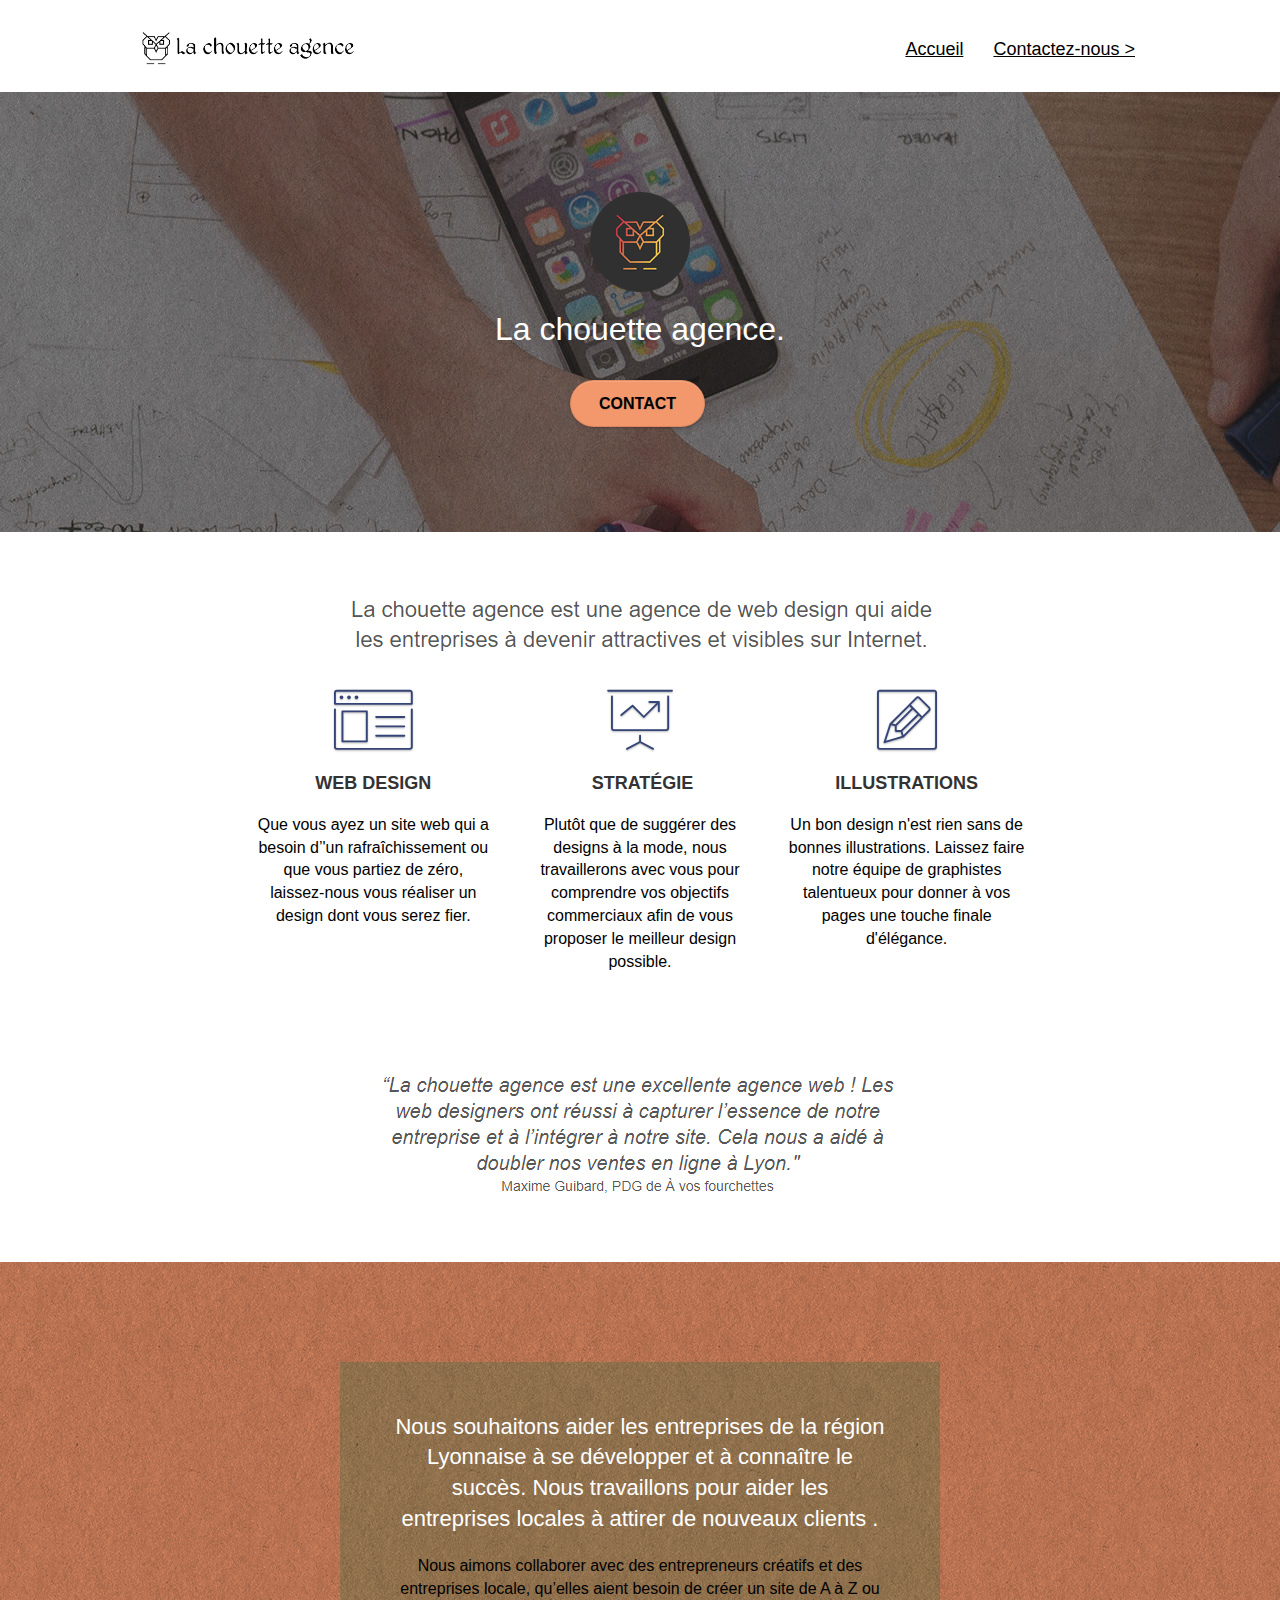
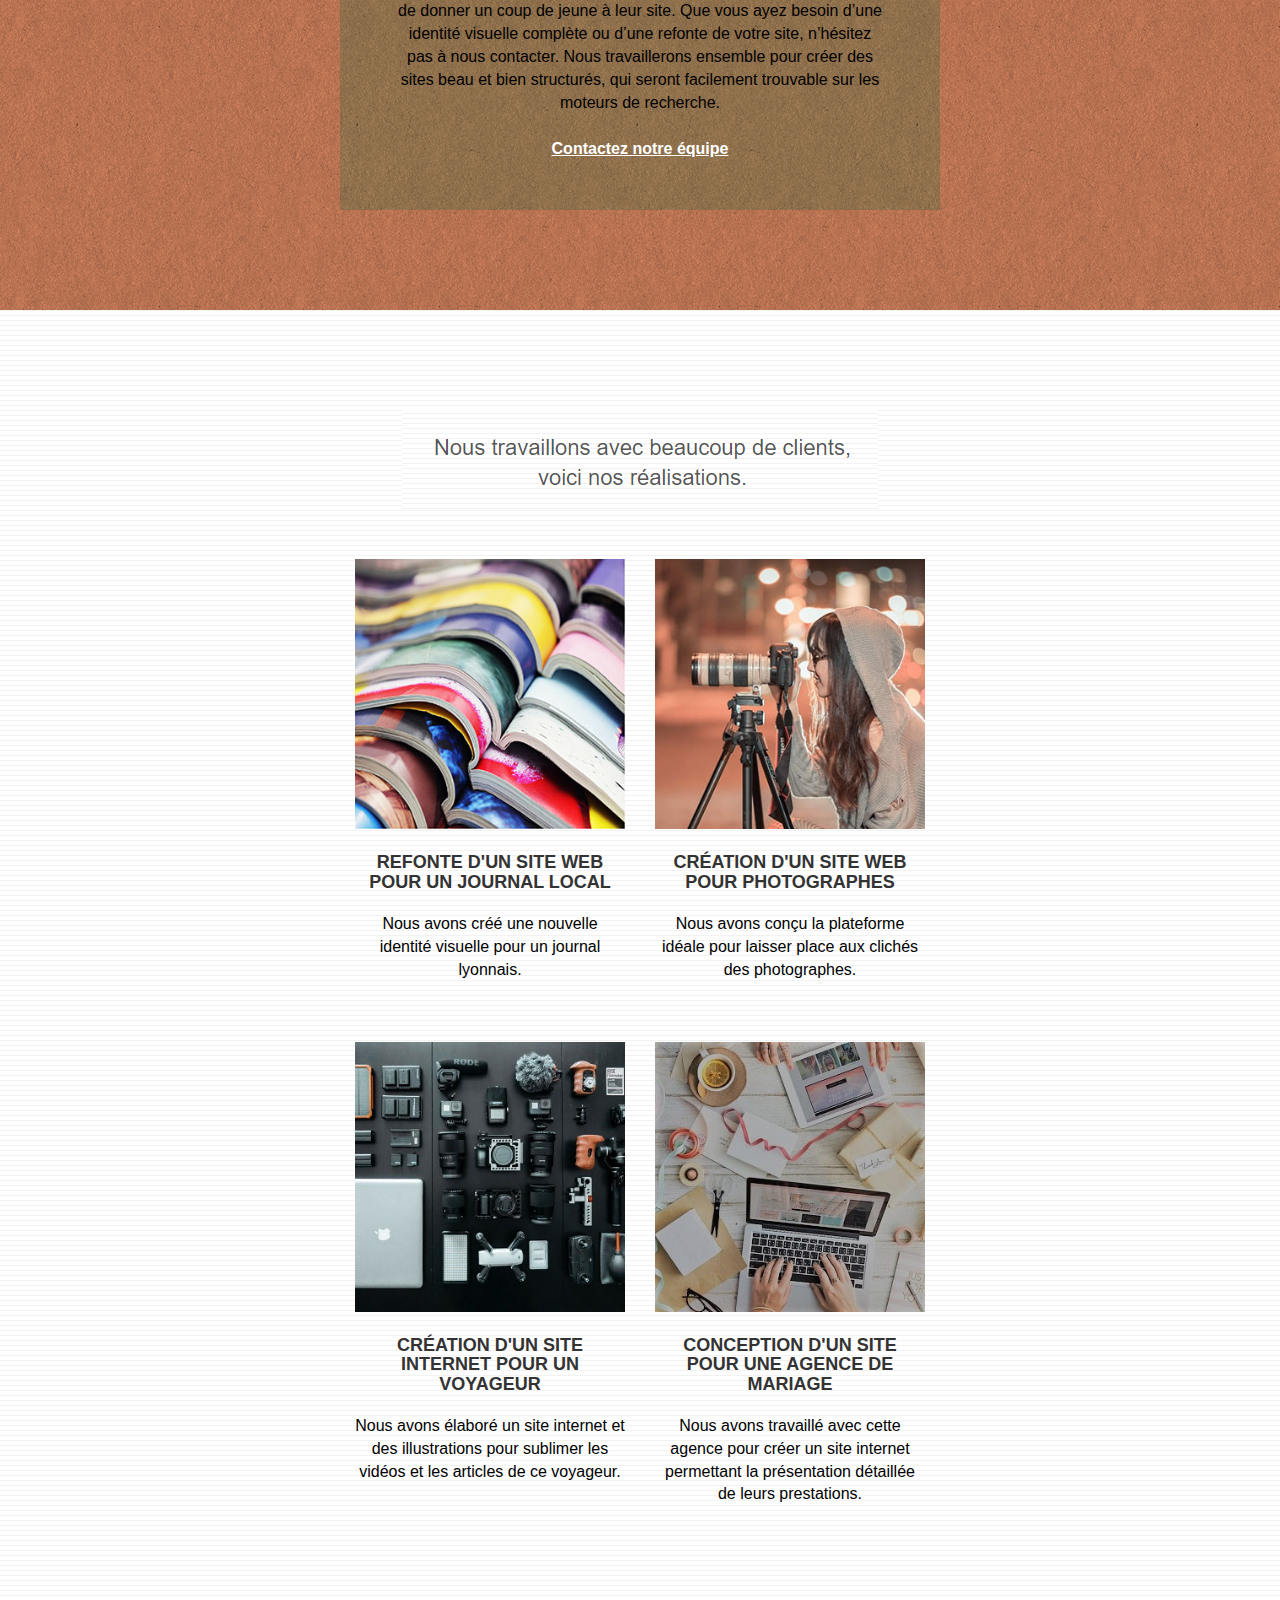
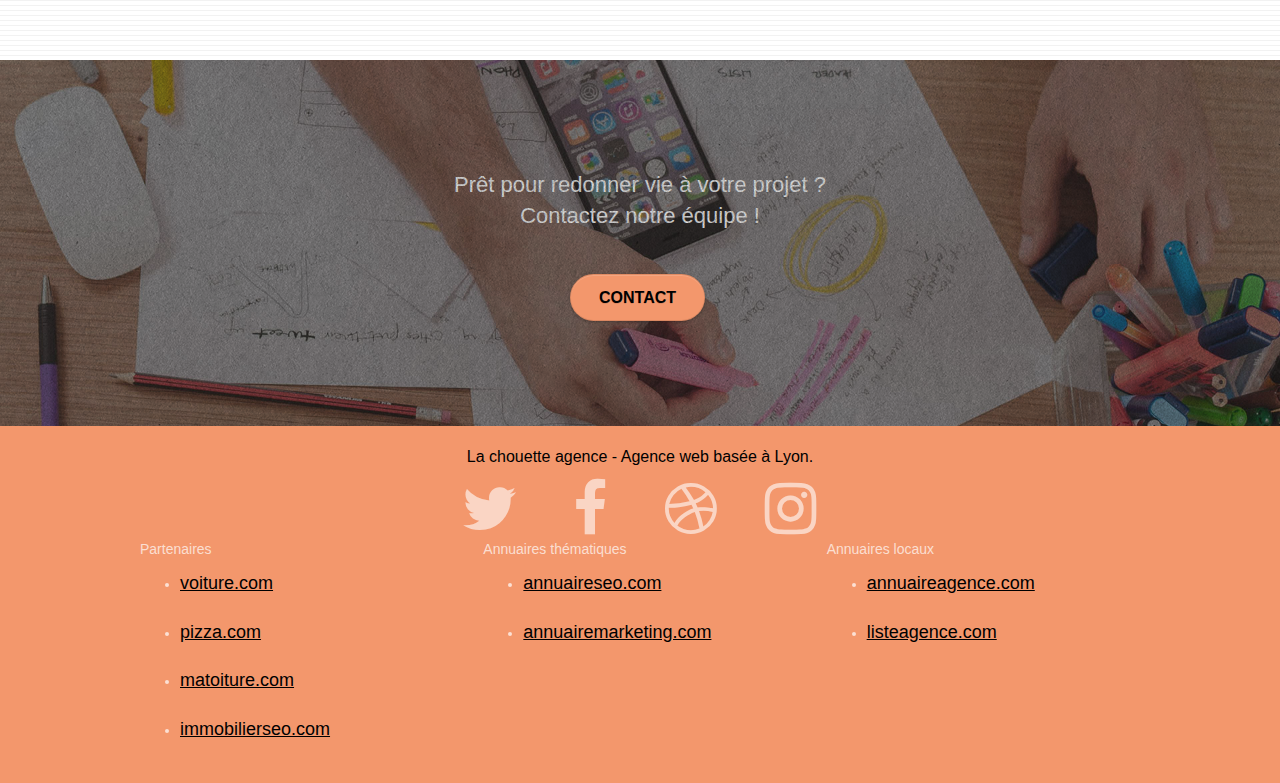
==== index.html @ a1d85a03 "Modifications des liens externes et de la font-size des textes" ====
<!doctype html>
<html lang="fr">
<head>
    <meta charset="utf-8">
    <meta name="description" content="">
    <meta name="viewport" content="width=device-width, initial-scale=1.0, viewport-fit=cover">
	<meta name="google-site-verification" content="IQ5jBBytmNxhaUe94ML6bzmtjhO_-bAJ4_mAoVY5aEY" />

    <link rel="shortcut icon" type="image/png" href="favicon.jpg">
	<link rel="stylesheet" type="text/css" href="./css/bootstrap.min.css">
	<link rel="stylesheet" type="text/css" href="style.css">
	<link rel="stylesheet" type="text/css" href="./css/font-awesome.css">
	<link rel="stylesheet" type="text/css" href="./css/et-line.css">
    
	<script src="./js/jquery-2.1.0.min.js"></script>
	<script src="./js/bootstrap.min.js"></script>
	<script src="./js/blocs.min.js"></script>
	<script src="./js/jquery.touchSwipe.min.js" defer></script>
	<script src="./js/gmaps.min.js"></script>

    <title>La Chouette Agence - Web Design</title>
    
<!-- Analytics -->
 <!-- Global site tag (gtag.js) - Google Analytics -->
<script async src="https://www.googletagmanager.com/gtag/js?id=UA-164543254-1"></script>
<script>
  window.dataLayer = window.dataLayer || [];
  function gtag(){dataLayer.push(arguments);}
  gtag('js', new Date());

  gtag('config', 'UA-164543254-1');
</script>
<!-- Analytics END -->
    
</head>
<body>
<!-- Principal conteneur -->
<div class="page-container">
    
<!-- bloc-0 -->
<div class="bloc bgc-white l-bloc " id="bloc-0">
	<div class="container bloc-sm">
		<nav class="navbar row">
			<div class="navbar-header">
				<a class="navbar-brand" href="index.html"><img src="img/la-chouette-agence.png" alt="paris web design logo agence web meilleure agence" height="40" /></a>
				<button id="nav-toggle" type="button" class="ui-navbar-toggle navbar-toggle" data-toggle="collapse" data-target=".navbar-1">
					<span class="sr-only">Toggle navigation</span><span class="icon-bar"></span><span class="icon-bar"></span><span class="icon-bar"></span>
				</button>
			</div>
			<div class="collapse navbar-collapse navbar-1 special-dropdown-nav">
				<ul class="site-navigation nav navbar-nav">
					<li>
						<a href="index.html">Accueil</a>
					</li>
					<li>
					</li>
					<li>
						<a href="page2.html">Contactez-nous &gt;</a>
					</li>
				</ul>
			</div>
		</nav>
	</div>
</div>
<!-- bloc-0 END -->

<!-- bloc-1-presentation -->
<div class="bloc bgc-dark-slate-blue bg-banniere d-bloc bg-t-edge bloc-bg-texture texture-paper b-parallax" id="bloc-1-hero">
	<div class="container bloc-lg">
		<div class="row tight-width-whitespace">
			<div class="col-sm-12">
				<img src="img/logo.png" class="center-block image-resize-mode" width="100" alt="La chouette agence, agence web paris, création logo paris" />
				<h1 class="text-center hero-bloc-text tc-white ">
					La chouette agence.
				</h1>
				<div class="text-center">
					<a href="page2.html" class="btn btn-lg btn-clean btn-rd cta-hero btn-atomic-tangerine" id="cta-hero">Contact</a>
				</div>
			</div>
		</div>
	</div>
</div>
<!-- bloc-1-presentation END -->

<!-- bloc-2-services -->
<div class="bloc bgc-white l-bloc" id="bloc-2-services">
	<div class="container bloc-md">
		<div class="row">
			<div class="col-sm-12 text-center">
				<img alt="agence web, agence web paris, web design paris, stratégie web" src="img/title.png" />
			</div>
		</div>
		<div class="row voffset-lg med-width-whitespace">
			<div class="col-sm-4">
				<div class="text-center">
					<span class="et-icon-browser sm-shadow icon-dark-slate-blue icons icon-lg"></span>
				</div>
				<h3 class="mg-md text-center">
					Web design
				</h3>
				<p class="text-center ">
					Que vous ayez un site web qui a besoin d&rsquo;'un rafraîchissement ou que vous partiez de zéro, laissez-nous vous réaliser un design dont vous serez fier.
				</p>
			</div>
			<div class="col-sm-4">
				<div class="text-center">
					<span class="et-icon-presentation sm-shadow icon-dark-slate-blue icons icon-lg"></span>
				</div>
				<h3 class="mg-md text-center">
					&nbsp;Stratégie
				</h3>
				<p class="text-center ">
					Plutôt que de suggérer des designs à la mode, nous travaillerons avec vous pour comprendre vos objectifs commerciaux afin de vous proposer le meilleur design possible.<br>
				</p>
			</div>
			<div class="col-sm-4">
				<div class="text-center">
					<span class="et-icon-edit sm-shadow icon-dark-slate-blue icons icon-lg"></span>
				</div>
				<h3 class="mg-md text-center">
					Illustrations
				</h3>
				<p class="text-center ">
					Un bon design n'est rien sans de bonnes illustrations. Laissez faire notre équipe de graphistes talentueux pour donner à vos pages une touche finale d'élégance.
				</p>
			</div>
		</div>
		<div class="row voffset-lg voffset">
			<div class="col-xs-12 col-md-8 col-md-offset-2 text-center">
				<img alt="agence web, agence web paris, web design paris, stratégie web" src="img/citation.png" />

			</div>
		</div>
	</div>
</div>
<!-- bloc-2-services END -->

<!-- bloc-3-what-i-do -->
<div class="bloc tc-white bgc-atomic-tangerine bg-presentation d-bloc bloc-bg-texture texture-paper b-parallax" id="bloc-3-what-i-do">
	<div class="container bloc-lg">
		<div class="row tight-width-whitespace black-background">
			<div class="col-sm-12">
				<h2 class="mg-md text-center tc-white">
					Nous souhaitons aider les entreprises de la région Lyonnaise à se développer et à connaître le succès. Nous travaillons pour aider les entreprises locales à attirer de nouveaux clients .<br>
				</h2>
				<p class="text-center white">
					Nous aimons collaborer avec des entrepreneurs créatifs et des entreprises locale, qu’elles aient besoin de créer un site de A à Z ou de donner un coup de jeune à leur site. Que vous ayez besoin d’une identité visuelle complète ou d’une refonte de votre site, n’hésitez pas à nous contacter. Nous travaillerons ensemble pour créer des sites beau et bien structurés, qui seront facilement trouvable sur les moteurs de recherche. <br><br><a class="ltc-white bold-link" href="page2.html">Contactez notre équipe</a><br>
				</p>
			</div>
		</div>
	</div>
</div>
<!-- bloc-3-what-i-do END -->

<!-- bloc-4-portfolio -->
<div class="bloc bgc-white bg-lines-h2-bg bg-repeat l-bloc" id="bloc-4-portfolio">
	<div class="container bloc-lg">
		<div class="row">
			<div class="col-sm-12 text-center">
				<img alt="agence web, agence web paris, web design paris, stratégie web" src="img/title2.png" />
			</div>
		</div>
		<div class="row tight-width-whitespace portfolio-row">
			<div class="col-sm-6">
				<a href="#" data-lightbox="img/1.jpg" data-gallery-id="gallery-1" data-caption="Refonte d'un site web pour un journal local" data-frame="snapshot-lb"><img src="img/1.jpg" alt="paris web design logo agence web meilleure agence et refonte site web journal" class="img-responsive portfolio-thumb" /></a>
				<h3 class="mg-md text-center">
					Refonte d'un site web pour un journal local
				</h3>
				<p class="text-center">
					Nous avons créé une nouvelle identité visuelle pour un journal lyonnais.
				</p>
			</div>
			<div class="col-sm-6">
				<a href="#" data-lightbox="img/2.jpg" data-gallery-id="gallery-1" data-caption="Création d'un site web pour photographes" data-frame="snapshot-lb"><img src="img/2.jpg" class="img-responsive portfolio-thumb" alt="paris web design logo agence web meilleure agence, Création d'un site web pour photographes" /></a>
				<h3 class="mg-md text-center">
					Création d'un site web pour photographes
				</h3>
				<p class="text-center">
					Nous avons conçu la plateforme idéale pour laisser place aux clichés des photographes.
				</p>
			</div>
		</div>
		<div class="row tight-width-whitespace portfolio-row">
			<div class="col-sm-6">
				<a href="#" data-lightbox="img/3.jpg" data-gallery-id="gallery-1" data-caption="Création d'un site internet pour un voyageur" data-frame="snapshot-lb"><img src="img/3.jpg" class="img-responsive portfolio-thumb" alt="paris web design logo agence web meilleure agence, Création d'un site web pour voyageur"/></a>
				<h3 class="mg-md text-center">
					Création d'un site internet pour un voyageur
				</h3>
				<p class="text-center">
					Nous avons élaboré un site internet et des illustrations pour sublimer les vidéos et les articles de ce voyageur.
				</p>
			</div>
			<div class="col-sm-6">
				<a href="#" data-lightbox="img/4.jpg" data-gallery-id="gallery-1" data-caption="Conception d'un site pour une agence de mariage" data-frame="snapshot-lb"><img src="img/4.jpg" class="img-responsive portfolio-thumb" alt="paris web design logo agence web meilleure agence, Création d'un site web pour agence de mariage" /></a>
				<h3 class="mg-md text-center">
					Conception d'un site pour une agence de mariage
				</h3>
				<p class="text-center">
					Nous avons travaillé avec cette agence pour créer un site internet permettant la présentation détaillée de leurs prestations.
				</p>
			</div>
		</div>
	</div>
</div>
<!-- bloc-4-portfolio END -->

<!-- bloc-5-cta -->
<div class="bloc bgc-dark-slate-blue bg-banniere d-bloc bloc-bg-texture texture-paper" id="bloc-5-cta">
	<div class="container bloc-lg">
		<div class="row">
			<h2 class="mg-md text-center tc-white">
				Prêt pour redonner vie à votre projet ?<br>Contactez notre équipe !
			</h2>
			<div class="col-sm-12 text-center">
				<a href="page2.html" class="btn btn-atomic-tangerine btn-clean btn-rd btn-lg cta-hero">Contact</a>
			</div>
		</div>
	</div>
</div>
<!-- bloc-5-cta END -->

<!-- Footer - bloc-8 -->
<div class="bloc bgc-atomic-tangerine d-bloc" id="bloc-8">
	<div class="container bloc-sm">
		<div class="row">
			<div class="col-sm-12">
				<p class="text-center white">
					La chouette agence - Agence web basée à Lyon.<br>
				</p>
				<div class="row row-no-gutters social">
					<div class="col-sm-3">
						<div class="text-center">
							<a class="twitter-button" href="https://twitter.com"><span class="fa fa-twitter icon-lg"></span></a>
						</div>
					</div>
					<div class="col-sm-3">
						<div class="text-center">
							<a class="facebook-button" href="https://facebook.com"><span class="fa fa-facebook icon-lg"></span></a>
						</div>
					</div>
					<div class="col-sm-3">
						<div class="text-center">
							<a class="dribbble-button" href="https://dribbble.com"><span class="fa fa-dribbble icon-lg"></span></a>
						</div>
					</div>
					<div class="col-sm-3">
						<div class="text-center">
							<a class="instagram-button" href="https://www.instagram.com"><span class="fa fa-instagram icon-lg"></span></a>
						</div>
					</div>
				</div>
				<div class="row">
					<div class="col-sm-4">
						Partenaires
							<ul>
								<li><a href="voiture.com">voiture.com</a></li>
								<li><a href="pizza.com">pizza.com</a></li>
								<li><a href="matoiture.com">matoiture.com</a></li>
								<li><a href="immobilierseo.com">immobilierseo.com</a></li>
							</ul>		
					</div>
					<div class="col-sm-4">
						Annuaires thématiques
						<ul>
							<li><a href="annuaireseo.com">annuaireseo.com</a></li>
							<li><a href="annuairemarketing.com">annuairemarketing.com</a></li>
						</ul>
					</div>
					<div class="col-sm-4">
						Annuaires locaux
						<ul>
							<li><a href="annuaireagence.com">annuaireagence.com</a></li>
							<li><a href="listeagence.com">listeagence.com</a></li>
						</ul>
					</div>
				</div>
			</div>
		</div>
	</div>
</div>
<!-- Footer - bloc-8 END -->

</div>
<!-- Principal conteneur END -->
    
</body>
</html>
---- style.css ----
body {
    margin: 0;
    padding: 0;
    background: #FFF;
    overflow-x: hidden;
    -webkit-font-smoothing: antialiased;
    -moz-osx-font-smoothing: grayscale;
}

a,
button {
    transition: all .3s ease-in-out;
    outline: none!important;
}

li a {
    font-size: 18px;
    text-decoration-line: underline;
    line-height: 2.7;
}

a:hover {
    text-decoration: none;
    cursor: pointer;
}

#page-loading-blocs-notifaction {
    position: fixed;
    top: 0;
    bottom: 0;
    width: 100%;
    z-index: 100000;
    background: #FFFFFF url("img/pageload-spinner.gif") no-repeat center center;
}

.bloc {
    width: 100%;
    clear: both;
    background: 50% 50% no-repeat;
    padding: 0 50px;
    -webkit-background-size: cover;
    -moz-background-size: cover;
    -o-background-size: cover;
    background-size: cover;
    position: relative;
}

.bloc .container {
    padding-left: 0;
    padding-right: 0;
}

.bloc-lg {
    padding: 100px 50px;
}

.bloc-md {
    padding: 50px;
}

.bloc-sm {
    padding: 20px 50px;
}

.bg-center,
.bg-l-edge,
.bg-r-edge,
.bg-t-edge,
.bg-b-edge,
.bg-tl-edge,
.bg-bl-edge,
.bg-tr-edge,
.bg-br-edge,
.bg-repeat {
    -webkit-background-size: auto!important;
    -moz-background-size: auto!important;
    -o-background-size: auto!important;
    background-size: auto!important;
}

.bg-repeat {
    background: repeat;
}

.bg-t-edge {
    background: top no-repeat;
}

.bloc-bg-texture::before {
    content: "";
    background-size: 2px 2px;
    position: absolute;
    top: 0;
    bottom: 0;
    left: 0;
    right: 0;
}

.texture-paper::before {
    background: url("img/texture-paper.png");
    background-size: 280px 280px;
}

.b-parallax {
    background-attachment: fixed;
}

.d-bloc {
    color: rgba(255, 255, 255, .7);
}

.d-bloc button:hover {
    color: rgba(255, 255, 255, .9);
}

.d-bloc .icon-round,
.d-bloc .icon-square,
.d-bloc .icon-rounded,
.d-bloc .icon-semi-rounded-a,
.d-bloc .icon-semi-rounded-b {
    border-color: rgba(255, 255, 255, .9);
}

.d-bloc .divider-h span {
    border-color: rgba(255, 255, 255, .2);
}

.d-bloc .a-btn,
.d-bloc .navbar a,
.d-bloc .navbar-brand,
.d-bloc a .icon-sm,
.d-bloc a .icon-md,
.d-bloc a .icon-lg,
.d-bloc a .icon-xl,
.d-bloc h1 a,
.d-bloc h2 a,
.d-bloc h3 a,
.d-bloc h4 a,
.d-bloc h5 a,
.d-bloc h6 a,
.d-bloc p a {
    color: rgba(255, 255, 255, .6);
}

.d-bloc .a-btn:hover,
.d-bloc .navbar a:hover,
.d-bloc .navbar-brand:hover,
.d-bloc a:hover .icon-sm,
.d-bloc a:hover .icon-md,
.d-bloc a:hover .icon-lg,
.d-bloc a:hover .icon-xl,
.d-bloc h1 a:hover,
.d-bloc h2 a:hover,
.d-bloc h3 a:hover,
.d-bloc h4 a:hover,
.d-bloc h5 a:hover,
.d-bloc h6 a:hover,
.d-bloc p a:hover {
    color: rgba(255, 255, 255, 1);
}

.d-bloc .navbar-toggle .icon-bar {
    background: rgba(255, 255, 255, 1);
}

.d-bloc .btn-wire,
.d-bloc .btn-wire:hover {
    color: rgba(255, 255, 255, 1);
    border-color: rgba(255, 255, 255, 1);
}

.d-bloc .panel {
    color: rgba(0, 0, 0, .5);
}

.d-bloc .panel button:hover {
    color: rgba(0, 0, 0, .7);
}

.d-bloc .panel icon {
    border-color: rgba(0, 0, 0, .7);
}

.d-bloc .panel .divider-h span {
    border-color: rgba(0, 0, 0, .1);
}

.d-bloc .panel .a-btn {
    color: rgba(0, 0, 0, .6);
}

.d-bloc .panel .a-btn:hover {
    color: rgba(0, 0, 0, 1);
}

.d-bloc .panel .btn-wire,
.d-bloc .panel .btn-wire:hover {
    color: rgba(0, 0, 0, .7);
    border-color: rgba(0, 0, 0, .3);
}

.d-bloc .panel,
.l-bloc {
    color: rgba(0, 0, 0, .5);
}

.d-bloc .panel button:hover,
.l-bloc button:hover {
    color: rgba(0, 0, 0, .7);
}

.l-bloc .icon-round,
.l-bloc .icon-square,
.l-bloc .icon-rounded,
.l-bloc .icon-semi-rounded-a,
.l-bloc .icon-semi-rounded-b {
    border-color: rgba(0, 0, 0, .7);
}

.d-bloc .panel .divider-h span,
.l-bloc .divider-h span {
    border-color: rgba(0, 0, 0, .1);
}

.d-bloc .panel .a-btn,
.l-bloc .a-btn,
.l-bloc .navbar a,
.l-bloc .navbar-brand,
.l-bloc a .icon-sm,
.l-bloc a .icon-md,
.l-bloc a .icon-lg,
.l-bloc a .icon-xl,
.l-bloc h1 a,
.l-bloc h2 a,
.l-bloc h3 a,
.l-bloc h4 a,
.l-bloc h5 a,
.l-bloc h6 a,
.l-bloc p a {
    color: rgba(0, 0, 0, .6);
}

.d-bloc .panel .a-btn:hover,
.l-bloc .a-btn:hover,
.l-bloc .navbar a:hover,
.l-bloc .navbar-brand:hover,
.l-bloc a:hover .icon-sm,
.l-bloc a:hover .icon-md,
.l-bloc a:hover .icon-lg,
.l-bloc a:hover .icon-xl,
.l-bloc h1 a:hover,
.l-bloc h2 a:hover,
.l-bloc h3 a:hover,
.l-bloc h4 a:hover,
.l-bloc h5 a:hover,
.l-bloc h6 a:hover,
.l-bloc p a:hover {
    color: rgba(0, 0, 0, 1);
}

.l-bloc .navbar-toggle .icon-bar {
    color: rgba(0, 0, 0, .6);
}

.d-bloc .panel .btn-wire,
.d-bloc .panel .btn-wire:hover,
.l-bloc .btn-wire,
.l-bloc .btn-wire:hover {
    color: rgba(0, 0, 0, .7);
    border-color: rgba(0, 0, 0, .3);
}

.voffset {
    margin-top: 30px;
}

.voffset-lg {
    margin-top: 80px;
}

.row-no-gutters {
    margin-right: 0;
    margin-left: 0;
}

.row.row-no-gutters > [class^="col-"],
.row.row-no-gutters > [class*=" col-"] {
    padding-right: 0;
    padding-left: 0;
}

#bloc-1-hero h1 {
    font-size: 32px;
}

.navbar {
    margin-bottom: 0;
    z-index: 1;
}

.navbar-brand {
    height: auto;
    padding: 3px 15px;
    font-size: 25px;
    font-weight: normal;
    font-weight: 600;
    line-height: 44px;
}

.navbar-brand img {
    max-height: 200px;
    margin: 0 5px 0 0;
    display: inline;
}

.navbar-brand img[src$=svg] {
    min-width: 100px;
}

.nav-center .navbar-brand img {
    margin: 0;
}

.navbar .nav {
    padding-top: 2px;
    margin-right: -16px;
    float: right;
    z-index: 1;
}

.nav > li {
    float: left;
    margin-top: 4px;
    font-size: 16px;
}

.navbar-nav .open .dropdown-menu > li > a {
    text-align: inherit;
}

.nav > li a:hover,
.nav > li a:focus {
    background: transparent;
}

.navbar-toggle {
    margin: 10px 10px 0 0;
    border: 0px;
}

.navbar-toggle:hover {
    background: transparent!important;
}

.navbar-toggle .icon-bar {
    background-color: rgba(0, 0, 0, .5);
    width: 26px;
}

.nav-invert .navbar .nav {
    float: left;
}

.nav-invert .navbar-header,
.nav-invert .navbar-brand {
    float: right;
    position: relative;
    z-index: 2;
}

@media (min-width: 768px) {
    .site-navigation {
        position: absolute;
        top: 50%;
        right: 20px;
        transform: translate(0, -50%);
        -webkit-transform: translateY(-50%);
    }
    .nav > li .dropdown-menu a,
    .nav > li .dropdown-menu a:hover {
        color: #484848;
    }
    .nav-invert .site-navigation {
        left: 0;
        right: 0;
    }
    .nav-center {
        text-align: center;
    }
    .nav-center .navbar-header {
        width: 100%;
    }
    .nav-center .navbar-header,
    .nav-center .navbar-brand,
    .nav-center .nav > li {
        float: none;
        display: inline-block;
    }
    .nav-center .site-navigation {
        position: relative;
        width: 100%;
        right: 0;
        margin-right: 0px;
        margin-top: 20px;
    }
    .nav-center.mini-nav .navbar-toggle {
        float: none;
        margin: 10px auto 0;
    }
}

.nav > li > .dropdown a {
    background: none!important;
    display: block;
    padding: 14px 15px;
}

nav .caret {
    margin: 0 5px;
}

.dropdown-menu .dropdown-menu {
    top: -8px;
    left: 100%;
}

.dropdown-menu .dropmenu-flow-right {
    top: 100%;
    left: 0;
    margin-left: -1px;
    border-top-left-radius: 0;
    border-top-right-radius: 0;
}

.dropdown-menu .dropdown span {
    border: 4px solid black;
    border-top-color: transparent;
    border-right-color: transparent;
    border-bottom-color: transparent;
    margin: 6px -5px 0 0!important;
    float: right;
}

.mg-md {
    margin-top: 10px;
    margin-bottom: 20px;
}

.mg-lg {
    margin-top: 10px;
    margin-bottom: 40px;
}

.btn {
    margin: 0 5px 5px 0;
}

.btn.pull-right {
    margin: 0 0 5px 5px;
}

.btn-d,
.btn-d:hover,
.btn-d:focus {
    color: #FFF;
    background: rgba(0, 0, 0, .3);
}

button {
    outline: none!important;
}

.btn-rd {
    border-radius: 40px;
}

.btn-clean {
    border: 1px solid rgba(0, 0, 0, .08);
    border-bottom-color: rgba(0, 0, 0, .1);
    text-shadow: 0 1px 0 rgba(0, 0, 1, .1);
    box-shadow: 0 1px 3px rgba(0, 0, 1, .25), inset 0 1px 0 0 rgba(255, 255, 255, .15);
}

.icon-md {
    font-size: 30px!important;
}

.icon-lg {
    font-size: 60px!important;
}

.sm-shadow {
    text-shadow: 0 1px 2px rgba(0, 0, 0, .3);
}

.panel-sq,
.panel-sq .panel-heading,
.panel-sq .panel-footer {
    border-radius: 0;
}

.panel-rd {
    border-radius: 30px;
}

.panel-rd .panel-heading {
    border-radius: 29px 29px 0 0;
}

.panel-rd .panel-footer {
    border-radius: 0 0 29px 29px;
}

.form-control {
    border-color: rgba(0, 0, 0, .1);
    box-shadow: none;
}

.scrollToTop {
    width: 40px;
    height: 40px;
    position: fixed;
    bottom: 20px;
    right: 20px;
    opacity: 0;
    z-index: 500;
    transition: all .3s ease-in-out;
}

.scrollToTop span {
    margin-top: 6px;
}

.showScrollTop {
    font-size: 14px;
    opacity: 1;
}

a[data-lightbox] {
    position: relative;
    display: block;
    text-align: center;
}

a[data-lightbox]:hover::before {
    content: "+";
    font-family: "HelveticaNeue-Light", "Helvetica Neue Light", "Helvetica Neue", Helvetica, Arial;
    font-size: 32px;
    width: 50px;
    height: 50px;
    margin-left: -25px;
    border-radius: 50%;
    background: rgba(0, 0, 0, .6);
    color: #FFF;
    font-weight: 100;
    z-index: 1;
    position: absolute;
    top: 50%;
    transform: translateY(-50%);
    -webkit-transform: translateY(-50%);
}

a[data-lightbox]:hover img {
    opacity: 0.6;
    -webkit-animation-fill-mode: none;
    animation-fill-mode: none;
}

#lightbox-modal {
    display: flex;
    align-items: center;
}

#lightbox-modal .modal-dialog {
    width: 90%;
    max-width: 900px;
    margin: 0 auto 0;
}

#lightbox-modal .modal-dialog img {
    max-height: 90vh;
    margin: 0 auto;
}

.lightbox-caption {
    padding: 20px;
    color: #FFF;
    background: rgba(0, 0, 0, .5);
    position: absolute;
    left: 15px;
    right: 15px;
    bottom: 5px;
}

.close-lightbox {
    color: #FFF;
    font-size: 30px;
    position: absolute;
    top: 20px;
    right: 20px;
    z-index: 20;
    background: rgba(0, 0, 0, .5);
    border: none;
    line-height: 30px;
    padding: 0 9px 5px;
    opacity: 0.3;
}

.close-lightbox:hover,
.next-lightbox:hover,
.prev-lightbox:hover {
    opacity: 1.0;
    color: #FFF;
}

.next-lightbox,
.prev-lightbox {
    font-size: 20px;
    color: rgba(255, 255, 255, .9);
    background: rgba(0, 0, 0, .5);
    transition: all .2s ease-in-out;
    position: absolute;
    top: 45%;
    z-index: 1;
    opacity: 0.4;
}

.next-lightbox {
    padding: 6px 8px 1px 13px;
    right: 25px;
}

.prev-lightbox {
    padding: 6px 13px 1px 10px;
    left: 25px;
}

.snapshot-lb .modal-body {
    padding-bottom: 45px;
}

.snapshot-lb .lightbox-caption {
    padding: 0;
    color: rgba(0, 0, 0, .5);
    background: none;
}

h1,
h2,
h3,
h4,
h5,
h6,
p,
label,
.btn,
a {
    font-family: "helvetica";
    font-weight: 400;
    color: black!important;
}

.container {
    max-width: 1000px;
}

.hero-bloc-text {
    font-size: 38px;
}

.hero-bloc-text-sub {
    font-size: 36px;
}

.statement-bloc-text {
    line-height: 26px;
    font-style: italic;
    font-size: 20px;
    text-align: center;
    font-weight: lighter;
    max-width: 520px;
    margin: auto auto auto auto;
}

p {
    font-size: 16px;
}

.tight-width-whitespace {
    max-width: 600px;
    margin: auto auto auto auto;
}

.h1 {
    font-size: 20px;
    font-family: "Open Sans";
}

.cta-hero {
    margin-top: 22px;
    color: #FFFFFF!important;
    text-transform: uppercase;
    padding: 12px 28px 12px 28px;
    font-size: 16px;
    font-weight: 700;
}

.social {
    max-width: 400px;
    margin: auto auto auto auto;
}

h2 {
    font-size: 22px;
    line-height: 1.4em;
}

h3 {
    font-size: 18px;
    text-transform: uppercase;
    font-weight: 700;
    color: #333333!important;
}

.med-width-whitespace {
    max-width: 800px;
    margin: auto auto auto auto;
    box-shadow: 0px 0px 0px #000000;
}

h1 {
    color: #333333!important;
}

h4 {
    color: #333333!important;
}

.icons {
    margin-bottom: 14px;
    margin-top: 24px;
}

.white {
    color: black!important;
}

.portfolio-thumb {
    margin-bottom: 24px;
}

.portfolio-row {
    margin-bottom: 44px;
    margin-top: 50px;
}

.avatar {
    box-shadow: 0px 4px 9px rgba(0, 0, 0, 0.3);
}

.black-background {
    background-color: rgba(165, 147, 99, 0.7);
    padding: 40px 40px 40px 40px;
}

.bold-link {
    font-weight: 900;
    text-decoration: underline!important;
}

.bgc-white {
    background-color: #FFFFFF;
}

.bgc-dark-slate-blue {
    background-color: #364577;
}

.bgc-atomic-tangerine {
    background-color: #F3976C;
}

.tc-white {
    color: #FFFFFF!important;
}

.btn-atomic-tangerine {
    background: #F3976C;
    color: black!important;
}

.btn-atomic-tangerine:hover {
    background: #c27956!important;
    color: black!important;
}

.ltc-white {
    color: #FFFFFF!important;
}

.ltc-white:hover {
    color: #cccccc!important;
}

.ltc-atomic-tangerine {
    color: #F3976C!important;
}

.ltc-atomic-tangerine:hover {
    color: #c27956!important;
}

.icon-dark-slate-blue {
    color: #364577!important;
    border-color: #364577!important;
}

.bg-dots-bg {
    background-image: url("img/dots-bg.png");
}

.bg-lines-h2-bg {
    background-image: url("img/lines-h2-bg.png");
}

.bg-banniere {
    background-image: url("img/la-chouette-agence-banniere.jpg");
}

.bg-presentation {
    background-image: url("img/image-de-presentation.jpg");
}

@media (max-width: 1024px) {
    .bloc {
        padding-left: 20px;
        padding-right: 20px;
    }
    .bloc.full-width-bloc,
    .bloc-tile-2.full-width-bloc .container,
    .bloc-tile-3.full-width-bloc .container,
    .bloc-tile-4.full-width-bloc .container {
        padding-left: 0;
        padding-right: 0;
    }

    img {
        max-width: 100%;
    }

    .portfolio-thumb {
        display: inline;
    }
}

@media (max-width: 992px) and (min-width: 768px) {
    .navbar .nav {
        max-width: 80%
    }
    .nav-center.navbar .nav {
        max-width: 100%
    }
}

@media only screen and (min-device-width: 768px) and (max-device-width: 1024px) and (orientation: landscape) {
    .b-parallax {
        background-attachment: scroll;
    }
}

@media only screen and (min-device-width: 1024px) and (max-device-width: 1366px) and (-webkit-min-device-pixel-ratio: 1.5) {
    .b-parallax {
        background-attachment: scroll;
    }
}

@media (max-width: 991px) {
    .container {
        width: 100%;
    }
    .b-parallax {
        background-attachment: scroll;
    }
    .page-container,
    #hero-bloc {
        overflow-x: hidden;
        position: relative;
    }
    .bloc {
        padding-left: constant(safe-area-inset-left);
        padding-right: constant(safe-area-inset-right);
    }
    .bloc-group,
    .bloc-group .bloc {
        display: block;
        width: 100%;
    }
    .bloc-fill-screen .fill-bloc-top-edge,
    .bloc-fill-screen .fill-bloc-bottom-edge {
        padding: 0 20px;
        padding-left: constant(safe-area-inset-left);
        padding-right: constant(safe-area-inset-right);
    }
}

@media (max-width: 767px) {
    .page-container {
        overflow-x: hidden;
        position: relative;
    }
    h1,
    h2,
    h3,
    h4,
    h5,
    h6,
    p,
    #disqus_thread {
        padding-left: 10px!important;
        padding-right: 10px!important;
    }
    .b-parallax {
        background-attachment: scroll;
    }
    .navbar .nav {
        padding-top: 0;
        border-top: 1px solid rgba(0, 0, 0, .2);
        float: none!important;
    }
    .navbar.row {
        margin-left: 0;
        margin-right: 0;
    }
    .site-navigation {
        position: inherit;
        transform: none;
        -webkit-transform: none;
        -ms-transform: none;
    }
    .nav > li {
        margin-top: 0;
        border-bottom: 1px solid rgba(0, 0, 0, .1);
        background: rgba(0, 0, 0, .05);
        text-align: left;
        padding-left: 15px;
        width: 100%;
    }
    .nav > li:hover {
        background: rgba(0, 0, 0, .08);
    }
    .dropdown .dropdown a .caret {
        float: none;
        margin: 5px 0 0 10px!important;
        border: 4px solid black;
        border-bottom-color: transparent;
        border-right-color: transparent;
        border-left-color: transparent;
    }
    #hero-bloc .navbar .nav {
        background: rgba(0, 0, 0, .8);
    }
    #hero-bloc .navbar .nav a {
        color: rgba(255, 255, 255, .6);
    }
    .hero {
        padding: 50px 0;
    }
    .hero-nav {
        left: -1px;
        right: -1px;
    }
    .navbar-collapse {
        padding: 0;
        overflow-x: hidden;
        -webkit-box-shadow: none;
        box-shadow: none;
    }
    .navbar-brand img {
        max-height: 40px;
        width: auto;
    }
    .nav-invert .navbar-header {
        float: none;
        width: 100%;
    }
    .nav-invert .navbar-toggle {
        float: left;
        margin-left: 10px;
    }
    .bloc {
        padding-left: 0;
        padding-right: 0;
    }
    .bloc-xxl,
    .bloc-xl,
    .bloc-lg {
        padding: 40px 0;
    }
    .bloc-sm,
    .bloc-md {
        padding-left: 0;
        padding-right: 0;
    }
    .bloc-tile-2 .container,
    .bloc-tile-3 .container,
    .bloc-tile-4 .container,
    .bloc-fill-screen .fill-bloc-top-edge,
    .bloc-fill-screen .fill-bloc-bottom-edge {
        padding-left: 0;
        padding-right: 0;
    }
    .a-block {
        padding: 0 10px;
    }
    .btn-dwn {
        display: none;
    }
    .voffset {
        margin-top: 5px;
    }
    .voffset-md {
        margin-top: 20px;
    }
    .voffset-lg {
        margin-top: 30px;
    }
    form {
        padding: 5px;
    }
    .close-lightbox {
        display: inline-block;
    }
    .blocsapp-device-iphone5 {
        background-size: 216px 425px;
        padding-top: 60px;
        width: 216px;
        height: 425px;
    }
    .blocsapp-device-iphone5 img {
        width: 180px;
        height: 320px;
    }
}

@media (max-width: 400px) {
    .bloc {
        padding-left: 0;
        padding-right: 0;
    }
}

@media (max-width: 767px) {
    .bloc-mob-center-text {
        text-align: center;
    }
}
---- css/et-line.css ----
@font-face {
    font-family: et-line;
    src: url(../fonts/et-line.eot);
    src: url(../fonts/et-line.eot?#iefix) format('embedded-opentype'), url(../fonts/et-line.woff) format('woff'), url(../fonts/et-line.ttf) format('truetype'), url(../fonts/et-line.svg#et-line) format('svg');
    font-weight: 400;
    font-style: normal
}

.et-icon-adjustments,
.et-icon-alarmclock,
.et-icon-anchor,
.et-icon-aperture,
.et-icon-attachment,
.et-icon-bargraph,
.et-icon-basket,
.et-icon-beaker,
.et-icon-bike,
.et-icon-book-open,
.et-icon-briefcase,
.et-icon-browser,
.et-icon-calendar,
.et-icon-camera,
.et-icon-caution,
.et-icon-chat,
.et-icon-circle-compass,
.et-icon-clipboard,
.et-icon-clock,
.et-icon-cloud,
.et-icon-compass,
.et-icon-desktop,
.et-icon-dial,
.et-icon-document,
.et-icon-documents,
.et-icon-download,
.et-icon-dribbble,
.et-icon-edit,
.et-icon-envelope,
.et-icon-expand,
.et-icon-facebook,
.et-icon-flag,
.et-icon-focus,
.et-icon-gears,
.et-icon-genius,
.et-icon-gift,
.et-icon-global,
.et-icon-globe,
.et-icon-googleplus,
.et-icon-grid,
.et-icon-happy,
.et-icon-hazardous,
.et-icon-heart,
.et-icon-hotairballoon,
.et-icon-hourglass,
.et-icon-key,
.et-icon-laptop,
.et-icon-layers,
.et-icon-lifesaver,
.et-icon-lightbulb,
.et-icon-linegraph,
.et-icon-linkedin,
.et-icon-lock,
.et-icon-magnifying-glass,
.et-icon-map,
.et-icon-map-pin,
.et-icon-megaphone,
.et-icon-mic,
.et-icon-mobile,
.et-icon-newspaper,
.et-icon-notebook,
.et-icon-paintbrush,
.et-icon-paperclip,
.et-icon-pencil,
.et-icon-phone,
.et-icon-picture,
.et-icon-pictures,
.et-icon-piechart,
.et-icon-presentation,
.et-icon-pricetags,
.et-icon-printer,
.et-icon-profile-female,
.et-icon-profile-male,
.et-icon-puzzle,
.et-icon-quote,
.et-icon-recycle,
.et-icon-refresh,
.et-icon-ribbon,
.et-icon-rss,
.et-icon-sad,
.et-icon-scissors,
.et-icon-scope,
.et-icon-search,
.et-icon-shield,
.et-icon-speedometer,
.et-icon-strategy,
.et-icon-streetsign,
.et-icon-tablet,
.et-icon-target,
.et-icon-telescope,
.et-icon-toolbox,
.et-icon-tools,
.et-icon-tools-2,
.et-icon-trophy,
.et-icon-tumblr,
.et-icon-twitter,
.et-icon-upload,
.et-icon-video,
.et-icon-wallet,
.et-icon-wine {
    font-family: et-line;
    speak: none;
    font-style: normal;
    font-weight: 400;
    font-variant: normal;
    text-transform: none;
    line-height: 1;
    -webkit-font-smoothing: antialiased;
    -moz-osx-font-smoothing: grayscale;
    display: inline-block
}

.et-icon-mobile:before {
    content: "\e000"
}

.et-icon-laptop:before {
    content: "\e001"
}

.et-icon-desktop:before {
    content: "\e002"
}

.et-icon-tablet:before {
    content: "\e003"
}

.et-icon-phone:before {
    content: "\e004"
}

.et-icon-document:before {
    content: "\e005"
}

.et-icon-documents:before {
    content: "\e006"
}

.et-icon-search:before {
    content: "\e007"
}

.et-icon-clipboard:before {
    content: "\e008"
}

.et-icon-newspaper:before {
    content: "\e009"
}

.et-icon-notebook:before {
    content: "\e00a"
}

.et-icon-book-open:before {
    content: "\e00b"
}

.et-icon-browser:before {
    content: "\e00c"
}

.et-icon-calendar:before {
    content: "\e00d"
}

.et-icon-presentation:before {
    content: "\e00e"
}

.et-icon-picture:before {
    content: "\e00f"
}

.et-icon-pictures:before {
    content: "\e010"
}

.et-icon-video:before {
    content: "\e011"
}

.et-icon-camera:before {
    content: "\e012"
}

.et-icon-printer:before {
    content: "\e013"
}

.et-icon-toolbox:before {
    content: "\e014"
}

.et-icon-briefcase:before {
    content: "\e015"
}

.et-icon-wallet:before {
    content: "\e016"
}

.et-icon-gift:before {
    content: "\e017"
}

.et-icon-bargraph:before {
    content: "\e018"
}

.et-icon-grid:before {
    content: "\e019"
}

.et-icon-expand:before {
    content: "\e01a"
}

.et-icon-focus:before {
    content: "\e01b"
}

.et-icon-edit:before {
    content: "\e01c"
}

.et-icon-adjustments:before {
    content: "\e01d"
}

.et-icon-ribbon:before {
    content: "\e01e"
}

.et-icon-hourglass:before {
    content: "\e01f"
}

.et-icon-lock:before {
    content: "\e020"
}

.et-icon-megaphone:before {
    content: "\e021"
}

.et-icon-shield:before {
    content: "\e022"
}

.et-icon-trophy:before {
    content: "\e023"
}

.et-icon-flag:before {
    content: "\e024"
}

.et-icon-map:before {
    content: "\e025"
}

.et-icon-puzzle:before {
    content: "\e026"
}

.et-icon-basket:before {
    content: "\e027"
}

.et-icon-envelope:before {
    content: "\e028"
}

.et-icon-streetsign:before {
    content: "\e029"
}

.et-icon-telescope:before {
    content: "\e02a"
}

.et-icon-gears:before {
    content: "\e02b"
}

.et-icon-key:before {
    content: "\e02c"
}

.et-icon-paperclip:before {
    content: "\e02d"
}

.et-icon-attachment:before {
    content: "\e02e"
}

.et-icon-pricetags:before {
    content: "\e02f"
}

.et-icon-lightbulb:before {
    content: "\e030"
}

.et-icon-layers:before {
    content: "\e031"
}

.et-icon-pencil:before {
    content: "\e032"
}

.et-icon-tools:before {
    content: "\e033"
}

.et-icon-tools-2:before {
    content: "\e034"
}

.et-icon-scissors:before {
    content: "\e035"
}

.et-icon-paintbrush:before {
    content: "\e036"
}

.et-icon-magnifying-glass:before {
    content: "\e037"
}

.et-icon-circle-compass:before {
    content: "\e038"
}

.et-icon-linegraph:before {
    content: "\e039"
}

.et-icon-mic:before {
    content: "\e03a"
}

.et-icon-strategy:before {
    content: "\e03b"
}

.et-icon-beaker:before {
    content: "\e03c"
}

.et-icon-caution:before {
    content: "\e03d"
}

.et-icon-recycle:before {
    content: "\e03e"
}

.et-icon-anchor:before {
    content: "\e03f"
}

.et-icon-profile-male:before {
    content: "\e040"
}

.et-icon-profile-female:before {
    content: "\e041"
}

.et-icon-bike:before {
    content: "\e042"
}

.et-icon-wine:before {
    content: "\e043"
}

.et-icon-hotairballoon:before {
    content: "\e044"
}

.et-icon-globe:before {
    content: "\e045"
}

.et-icon-genius:before {
    content: "\e046"
}

.et-icon-map-pin:before {
    content: "\e047"
}

.et-icon-dial:before {
    content: "\e048"
}

.et-icon-chat:before {
    content: "\e049"
}

.et-icon-heart:before {
    content: "\e04a"
}

.et-icon-cloud:before {
    content: "\e04b"
}

.et-icon-upload:before {
    content: "\e04c"
}

.et-icon-download:before {
    content: "\e04d"
}

.et-icon-target:before {
    content: "\e04e"
}

.et-icon-hazardous:before {
    content: "\e04f"
}

.et-icon-piechart:before {
    content: "\e050"
}

.et-icon-speedometer:before {
    content: "\e051"
}

.et-icon-global:before {
    content: "\e052"
}

.et-icon-compass:before {
    content: "\e053"
}

.et-icon-lifesaver:before {
    content: "\e054"
}

.et-icon-clock:before {
    content: "\e055"
}

.et-icon-aperture:before {
    content: "\e056"
}

.et-icon-quote:before {
    content: "\e057"
}

.et-icon-scope:before {
    content: "\e058"
}

.et-icon-alarmclock:before {
    content: "\e059"
}

.et-icon-refresh:before {
    content: "\e05a"
}

.et-icon-happy:before {
    content: "\e05b"
}

.et-icon-sad:before {
    content: "\e05c"
}

.et-icon-facebook:before {
    content: "\e05d"
}

.et-icon-twitter:before {
    content: "\e05e"
}

.et-icon-googleplus:before {
    content: "\e05f"
}

.et-icon-rss:before {
    content: "\e060"
}

.et-icon-tumblr:before {
    content: "\e061"
}

.et-icon-linkedin:before {
    content: "\e062"
}

.et-icon-dribbble:before {
    content: "\e063"
}
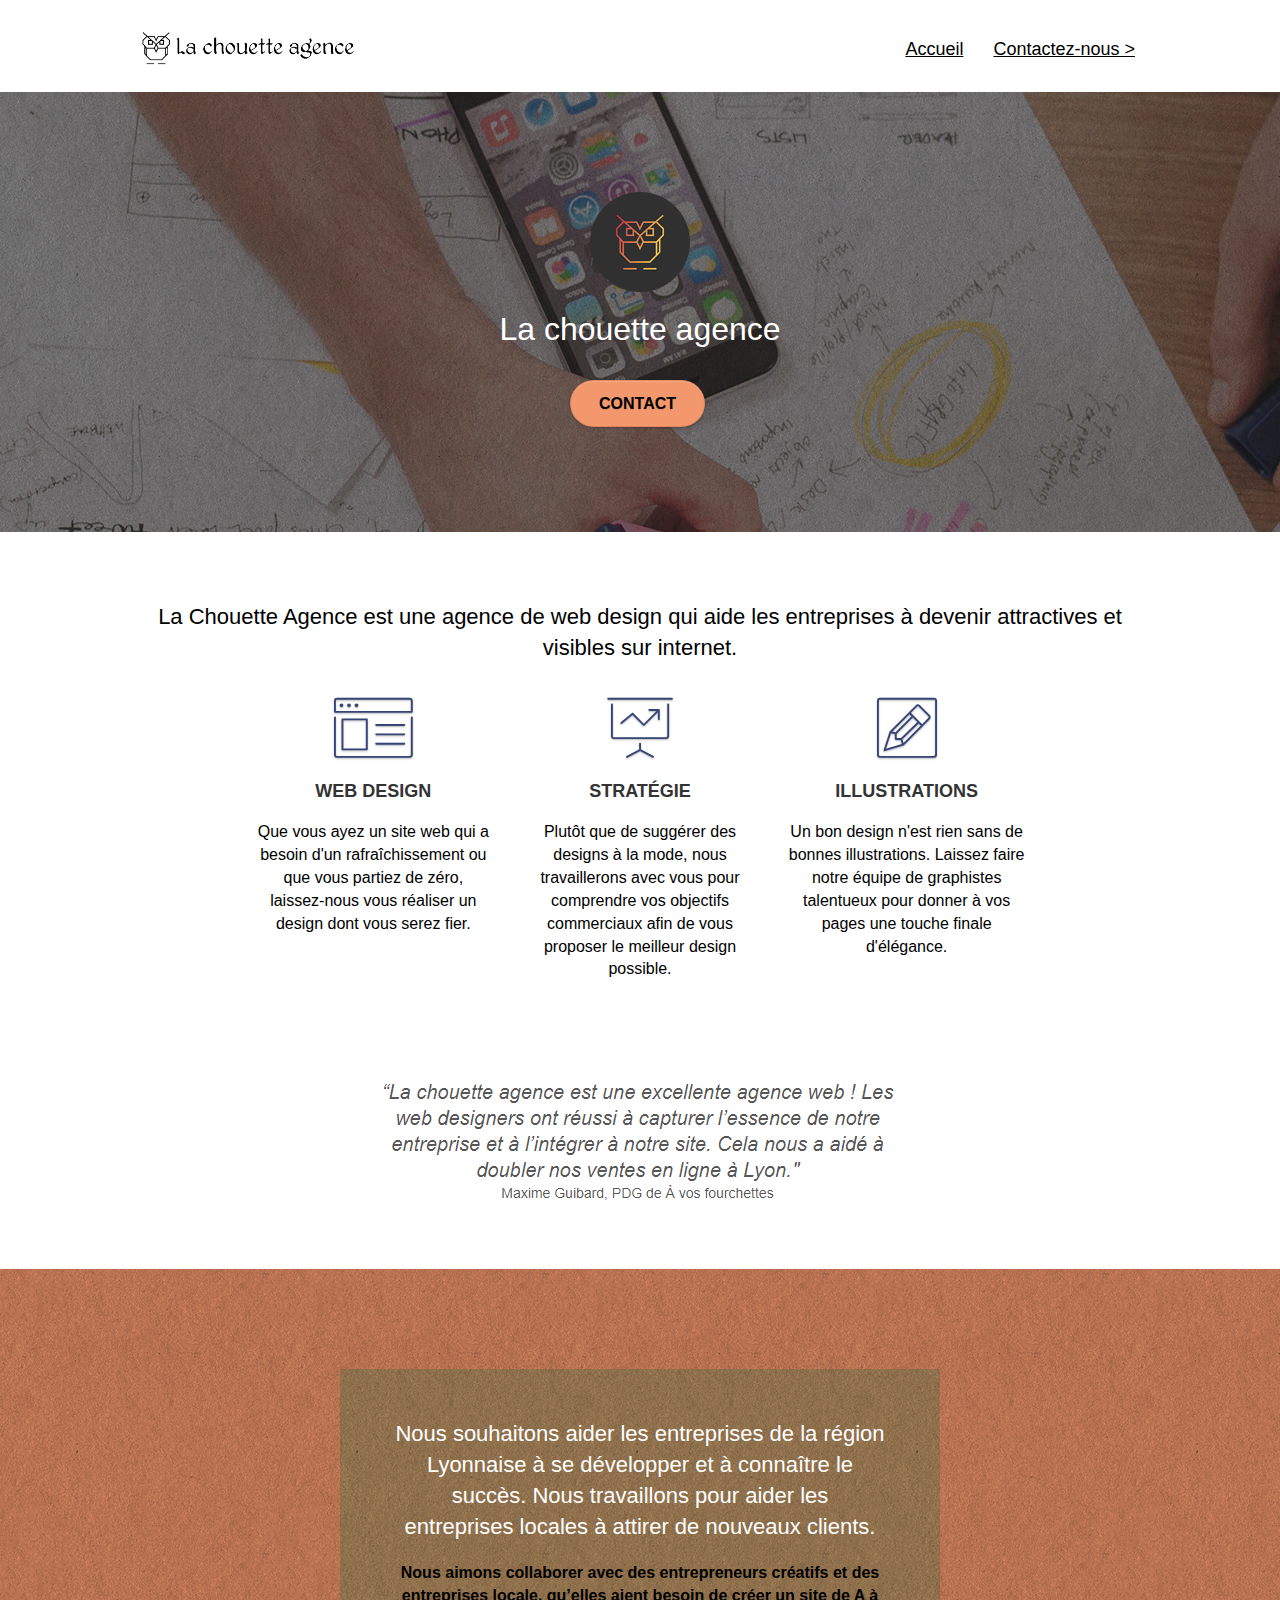
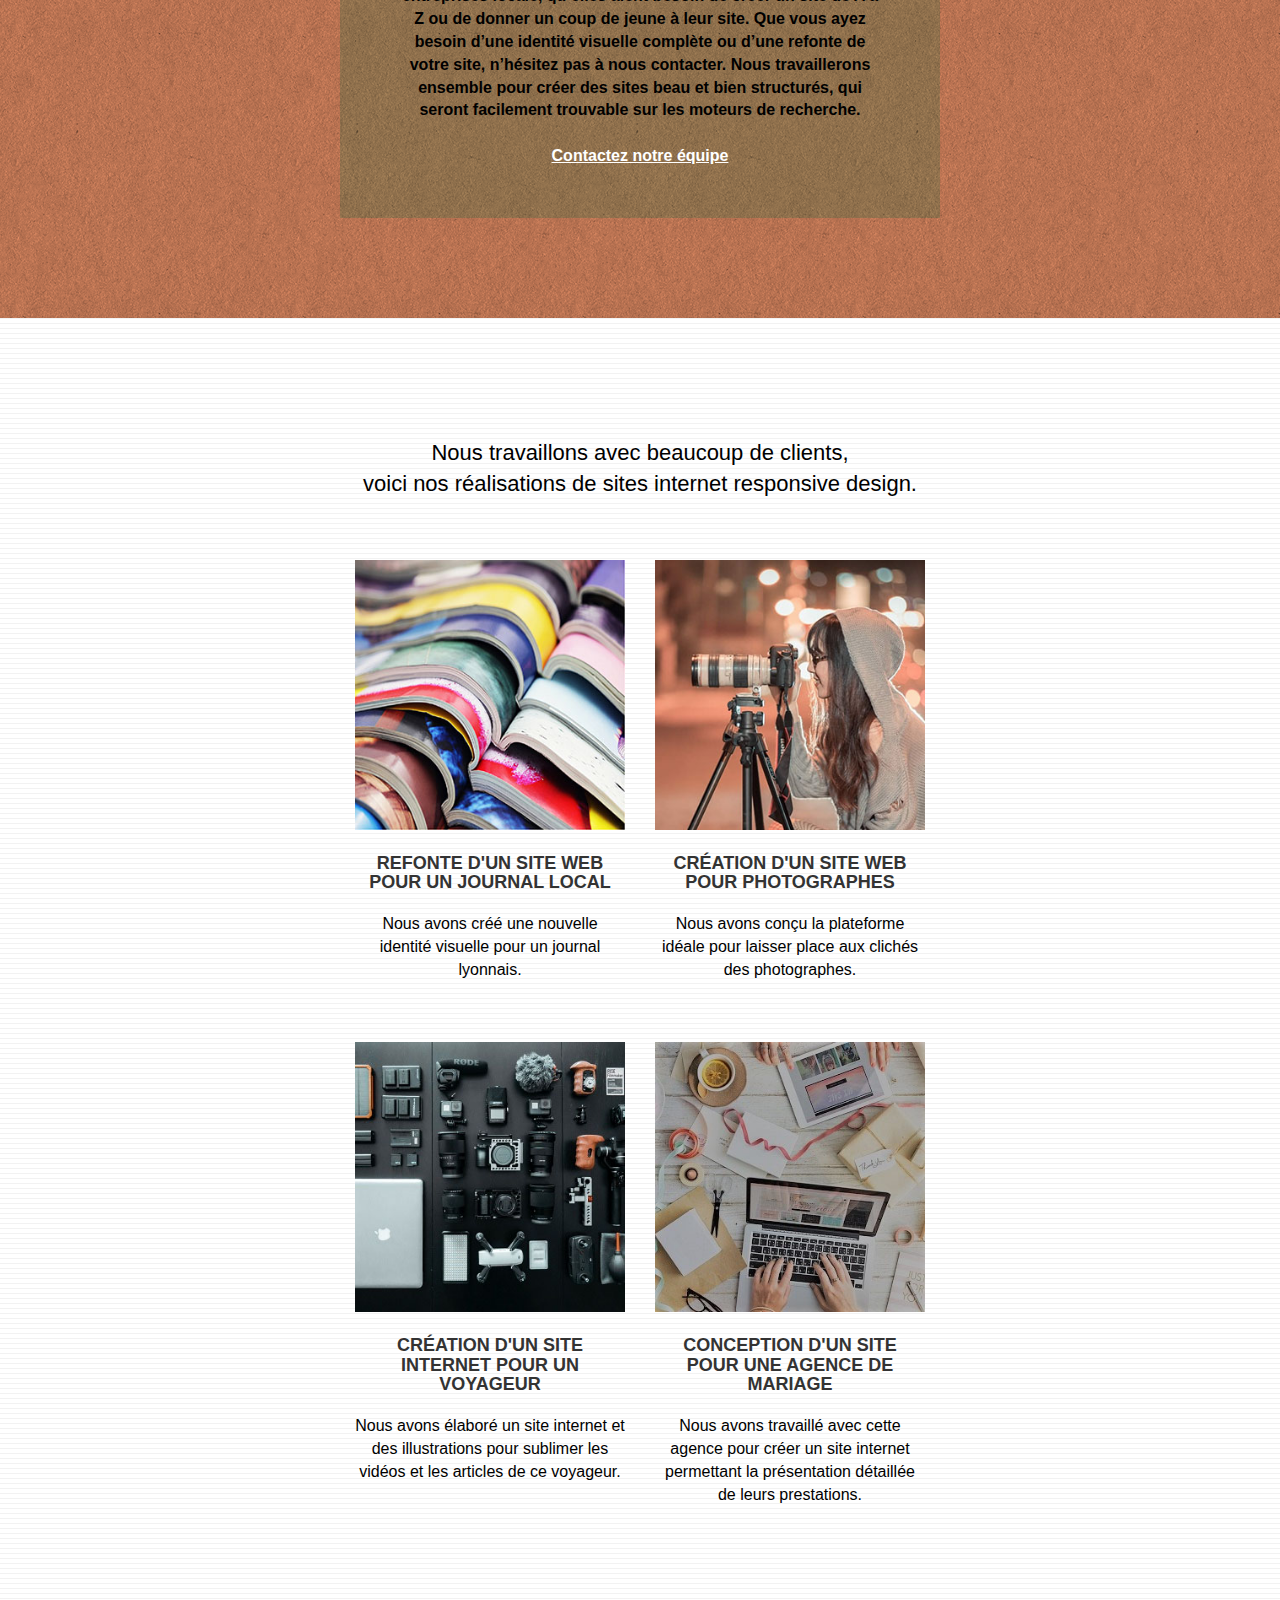
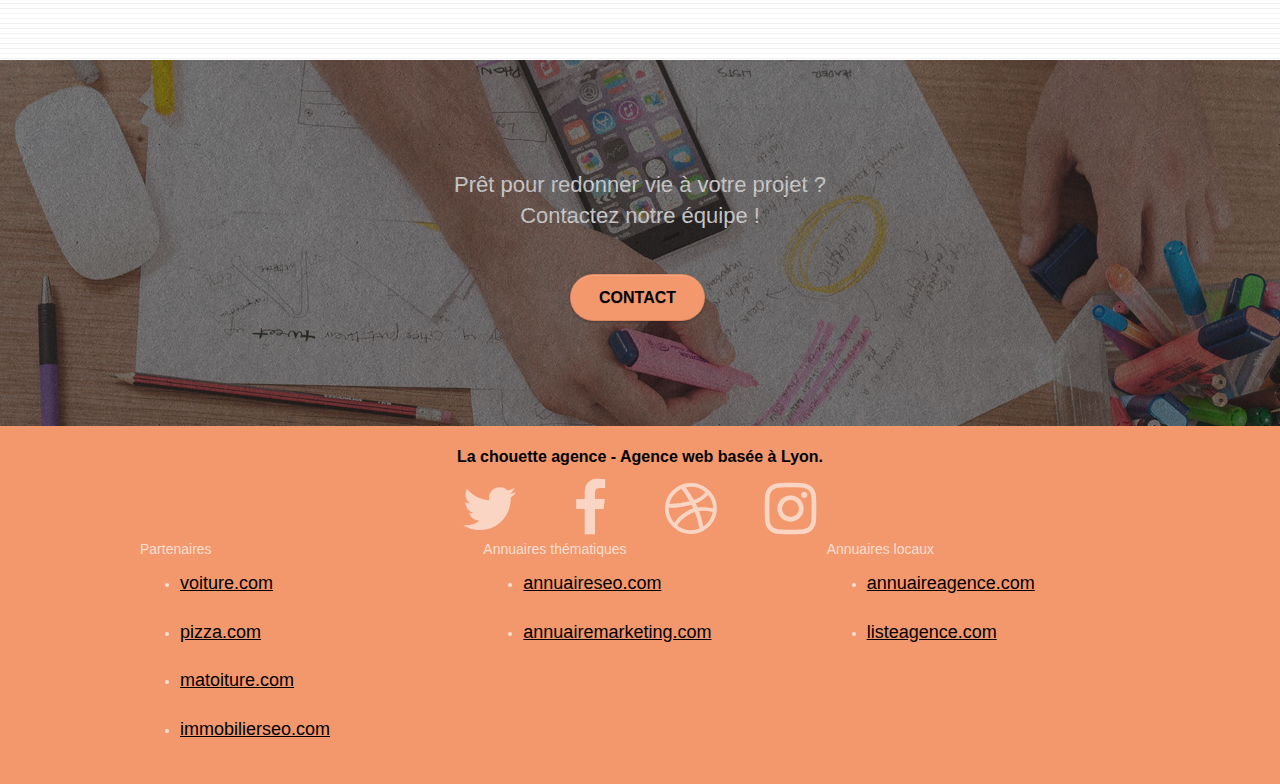
==== commit ca6046f3: "Modification des différents textes, des balises ALT et ajout d'un titre H2 pour SEO" ====
--- a/index.html
+++ b/index.html
@@ -2,7 +2,7 @@
 <html lang="fr">
 <head>
     <meta charset="utf-8">
-    <meta name="description" content="">
+    <meta name="description" content="Agence webdesign à Lyon pour votre projet de site internet clé en main ou le refraichissement de votre site vitrine, nos webdesigners vous apporterons une valeur web ajoutée">
     <meta name="viewport" content="width=device-width, initial-scale=1.0, viewport-fit=cover">
 	<meta name="google-site-verification" content="IQ5jBBytmNxhaUe94ML6bzmtjhO_-bAJ4_mAoVY5aEY" />
 
@@ -12,11 +12,11 @@
 	<link rel="stylesheet" type="text/css" href="./css/font-awesome.css">
 	<link rel="stylesheet" type="text/css" href="./css/et-line.css">
     
-	<script src="./js/jquery-2.1.0.min.js"></script>
-	<script src="./js/bootstrap.min.js"></script>
-	<script src="./js/blocs.min.js"></script>
+	<script src="./js/jquery-2.1.0.min.js" defer></script>
+	<script src="./js/bootstrap.min.js" defer></script>
+	<script src="./js/blocs.min.js" defer></script>
 	<script src="./js/jquery.touchSwipe.min.js" defer></script>
-	<script src="./js/gmaps.min.js"></script>
+	<script src="./js/gmaps.min.js" defer></script>
 
     <title>La Chouette Agence - Web Design</title>
     
@@ -42,7 +42,7 @@
 	<div class="container bloc-sm">
 		<nav class="navbar row">
 			<div class="navbar-header">
-				<a class="navbar-brand" href="index.html"><img src="img/la-chouette-agence.png" alt="paris web design logo agence web meilleure agence" height="40" /></a>
+				<a class="navbar-brand" href="index.html"><img src="img/la-chouette-agence.png" alt="Logo meilleure agence web Lyon" height="40" /></a>
 				<button id="nav-toggle" type="button" class="ui-navbar-toggle navbar-toggle" data-toggle="collapse" data-target=".navbar-1">
 					<span class="sr-only">Toggle navigation</span><span class="icon-bar"></span><span class="icon-bar"></span><span class="icon-bar"></span>
 				</button>
@@ -71,7 +71,7 @@
 			<div class="col-sm-12">
 				<img src="img/logo.png" class="center-block image-resize-mode" width="100" alt="La chouette agence, agence web paris, création logo paris" />
 				<h1 class="text-center hero-bloc-text tc-white ">
-					La chouette agence.
+					La chouette agence
 				</h1>
 				<div class="text-center">
 					<a href="page2.html" class="btn btn-lg btn-clean btn-rd cta-hero btn-atomic-tangerine" id="cta-hero">Contact</a>
@@ -87,7 +87,7 @@
 	<div class="container bloc-md">
 		<div class="row">
 			<div class="col-sm-12 text-center">
-				<img alt="agence web, agence web paris, web design paris, stratégie web" src="img/title.png" />
+				<h2>La Chouette Agence est une agence de web design qui aide les entreprises à devenir attractives et visibles sur internet.</h2>
 			</div>
 		</div>
 		<div class="row voffset-lg med-width-whitespace">
@@ -99,7 +99,7 @@
 					Web design
 				</h3>
 				<p class="text-center ">
-					Que vous ayez un site web qui a besoin d&rsquo;'un rafraîchissement ou que vous partiez de zéro, laissez-nous vous réaliser un design dont vous serez fier.
+					Que vous ayez un site web qui a besoin d'un rafraîchissement ou que vous partiez de zéro, laissez-nous vous réaliser un design dont vous serez fier.
 				</p>
 			</div>
 			<div class="col-sm-4">
@@ -107,7 +107,7 @@
 					<span class="et-icon-presentation sm-shadow icon-dark-slate-blue icons icon-lg"></span>
 				</div>
 				<h3 class="mg-md text-center">
-					&nbsp;Stratégie
+					Stratégie
 				</h3>
 				<p class="text-center ">
 					Plutôt que de suggérer des designs à la mode, nous travaillerons avec vous pour comprendre vos objectifs commerciaux afin de vous proposer le meilleur design possible.<br>
@@ -127,8 +127,7 @@
 		</div>
 		<div class="row voffset-lg voffset">
 			<div class="col-xs-12 col-md-8 col-md-offset-2 text-center">
-				<img alt="agence web, agence web paris, web design paris, stratégie web" src="img/citation.png" />
-
+				<img alt="Citation d'un client pour son site internet" src="img/citation.png" />
 			</div>
 		</div>
 	</div>
@@ -141,7 +140,7 @@
 		<div class="row tight-width-whitespace black-background">
 			<div class="col-sm-12">
 				<h2 class="mg-md text-center tc-white">
-					Nous souhaitons aider les entreprises de la région Lyonnaise à se développer et à connaître le succès. Nous travaillons pour aider les entreprises locales à attirer de nouveaux clients .<br>
+					Nous souhaitons aider les entreprises de la région Lyonnaise à se développer et à connaître le succès. Nous travaillons pour aider les entreprises locales à attirer de nouveaux clients.<br>
 				</h2>
 				<p class="text-center white">
 					Nous aimons collaborer avec des entrepreneurs créatifs et des entreprises locale, qu’elles aient besoin de créer un site de A à Z ou de donner un coup de jeune à leur site. Que vous ayez besoin d’une identité visuelle complète ou d’une refonte de votre site, n’hésitez pas à nous contacter. Nous travaillerons ensemble pour créer des sites beau et bien structurés, qui seront facilement trouvable sur les moteurs de recherche. <br><br><a class="ltc-white bold-link" href="page2.html">Contactez notre équipe</a><br>
@@ -157,12 +156,12 @@
 	<div class="container bloc-lg">
 		<div class="row">
 			<div class="col-sm-12 text-center">
-				<img alt="agence web, agence web paris, web design paris, stratégie web" src="img/title2.png" />
+				<h2>Nous travaillons avec beaucoup de clients,<br>voici nos réalisations de sites internet responsive design.</h2>
 			</div>
 		</div>
 		<div class="row tight-width-whitespace portfolio-row">
 			<div class="col-sm-6">
-				<a href="#" data-lightbox="img/1.jpg" data-gallery-id="gallery-1" data-caption="Refonte d'un site web pour un journal local" data-frame="snapshot-lb"><img src="img/1.jpg" alt="paris web design logo agence web meilleure agence et refonte site web journal" class="img-responsive portfolio-thumb" /></a>
+				<a href="#" data-lightbox="img/1.jpg" data-gallery-id="gallery-1" data-caption="Refonte d'un site web pour un journal local" data-frame="snapshot-lb"><img src="img/1.jpg" alt="webdesign d'un journal local" class="img-responsive portfolio-thumb" /></a>
 				<h3 class="mg-md text-center">
 					Refonte d'un site web pour un journal local
 				</h3>
@@ -171,7 +170,7 @@
 				</p>
 			</div>
 			<div class="col-sm-6">
-				<a href="#" data-lightbox="img/2.jpg" data-gallery-id="gallery-1" data-caption="Création d'un site web pour photographes" data-frame="snapshot-lb"><img src="img/2.jpg" class="img-responsive portfolio-thumb" alt="paris web design logo agence web meilleure agence, Création d'un site web pour photographes" /></a>
+				<a href="#" data-lightbox="img/2.jpg" data-gallery-id="gallery-1" data-caption="Création d'un site web pour photographes" data-frame="snapshot-lb"><img src="img/2.jpg" class="img-responsive portfolio-thumb" alt="création site web pour photographes" /></a>
 				<h3 class="mg-md text-center">
 					Création d'un site web pour photographes
 				</h3>
@@ -182,7 +181,7 @@
 		</div>
 		<div class="row tight-width-whitespace portfolio-row">
 			<div class="col-sm-6">
-				<a href="#" data-lightbox="img/3.jpg" data-gallery-id="gallery-1" data-caption="Création d'un site internet pour un voyageur" data-frame="snapshot-lb"><img src="img/3.jpg" class="img-responsive portfolio-thumb" alt="paris web design logo agence web meilleure agence, Création d'un site web pour voyageur"/></a>
+				<a href="#" data-lightbox="img/3.jpg" data-gallery-id="gallery-1" data-caption="Création d'un site internet pour un voyageur" data-frame="snapshot-lb"><img src="img/3.jpg" class="img-responsive portfolio-thumb" alt="site internet pour un voyageur"/></a>
 				<h3 class="mg-md text-center">
 					Création d'un site internet pour un voyageur
 				</h3>
@@ -191,7 +190,7 @@
 				</p>
 			</div>
 			<div class="col-sm-6">
-				<a href="#" data-lightbox="img/4.jpg" data-gallery-id="gallery-1" data-caption="Conception d'un site pour une agence de mariage" data-frame="snapshot-lb"><img src="img/4.jpg" class="img-responsive portfolio-thumb" alt="paris web design logo agence web meilleure agence, Création d'un site web pour agence de mariage" /></a>
+				<a href="#" data-lightbox="img/4.jpg" data-gallery-id="gallery-1" data-caption="Conception d'un site pour une agence de mariage" data-frame="snapshot-lb"><img src="img/4.jpg" class="img-responsive portfolio-thumb" alt="conception site webdesign pour agence de mariage" /></a>
 				<h3 class="mg-md text-center">
 					Conception d'un site pour une agence de mariage
 				</h3>
--- a/style.css
+++ b/style.css
@@ -743,6 +743,7 @@
 
 .white {
     color: black!important;
+    font-weight: bold;
 }
 
 .portfolio-thumb {
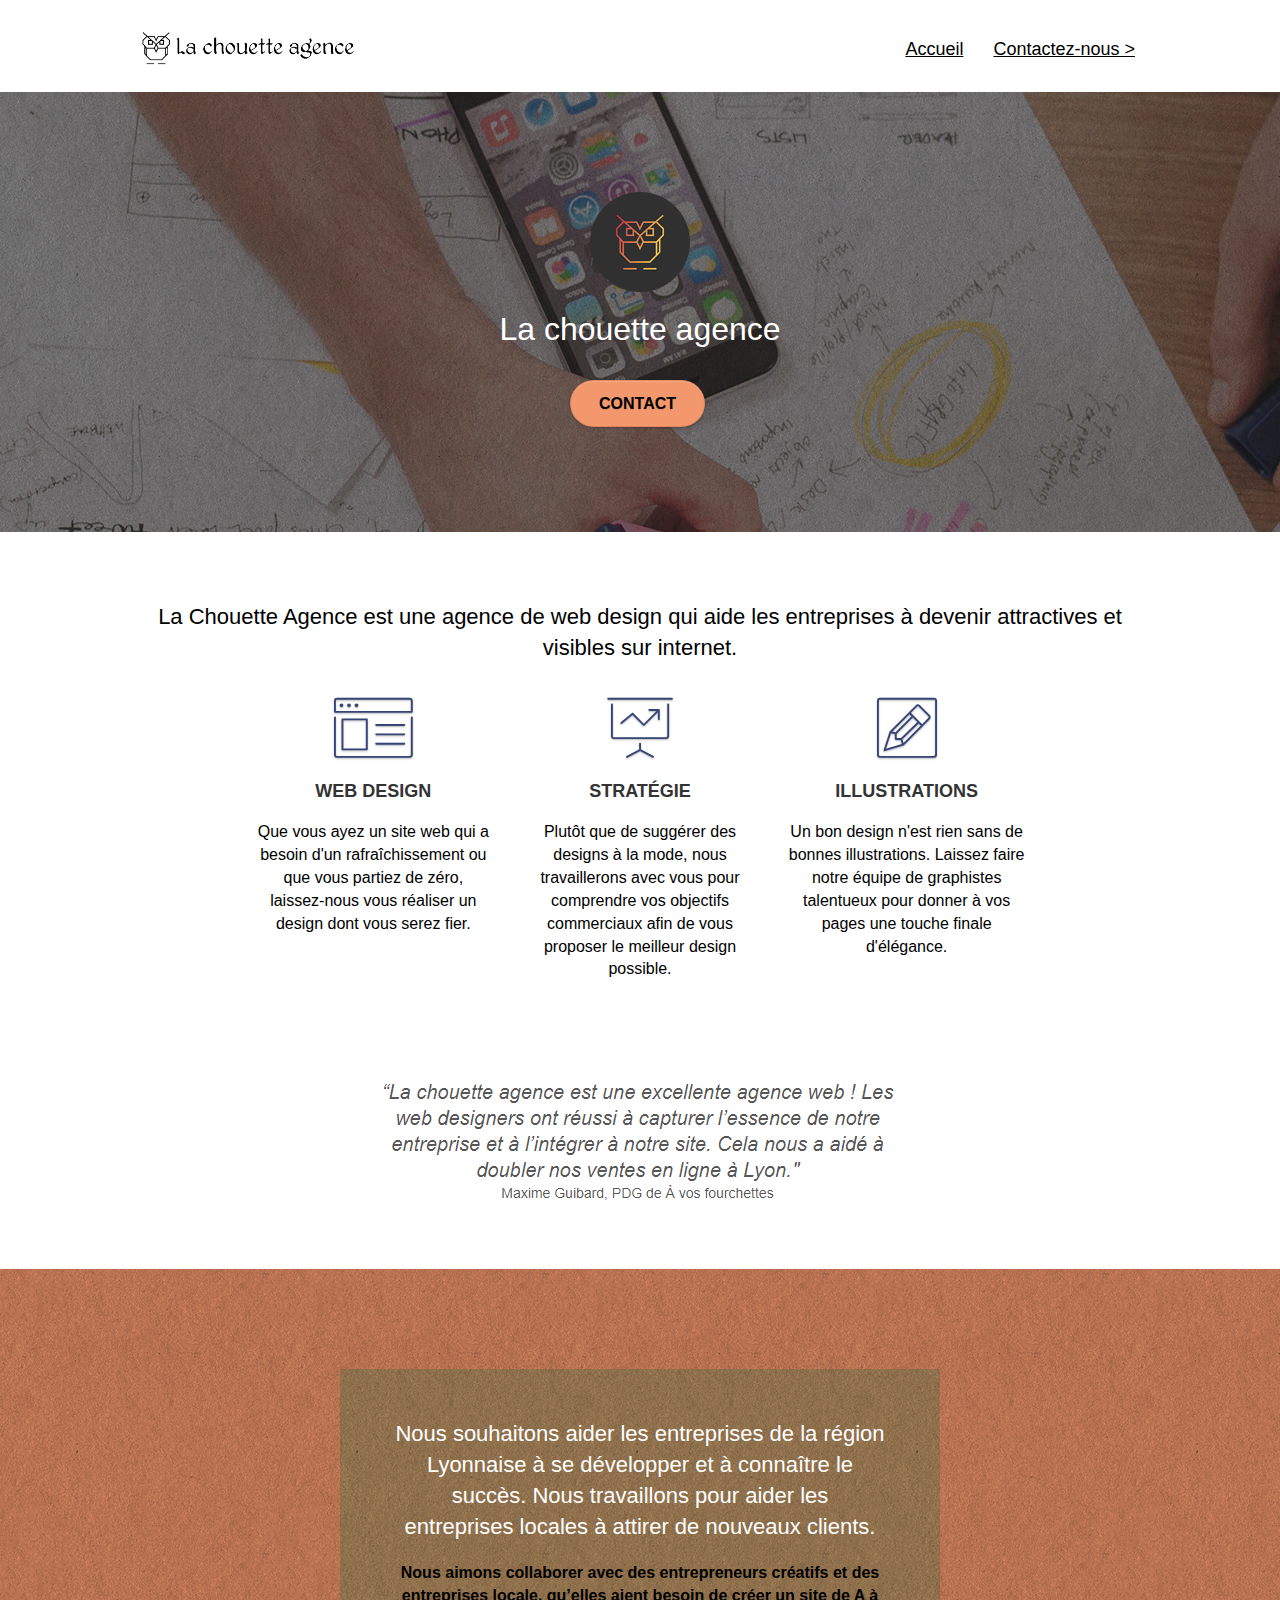
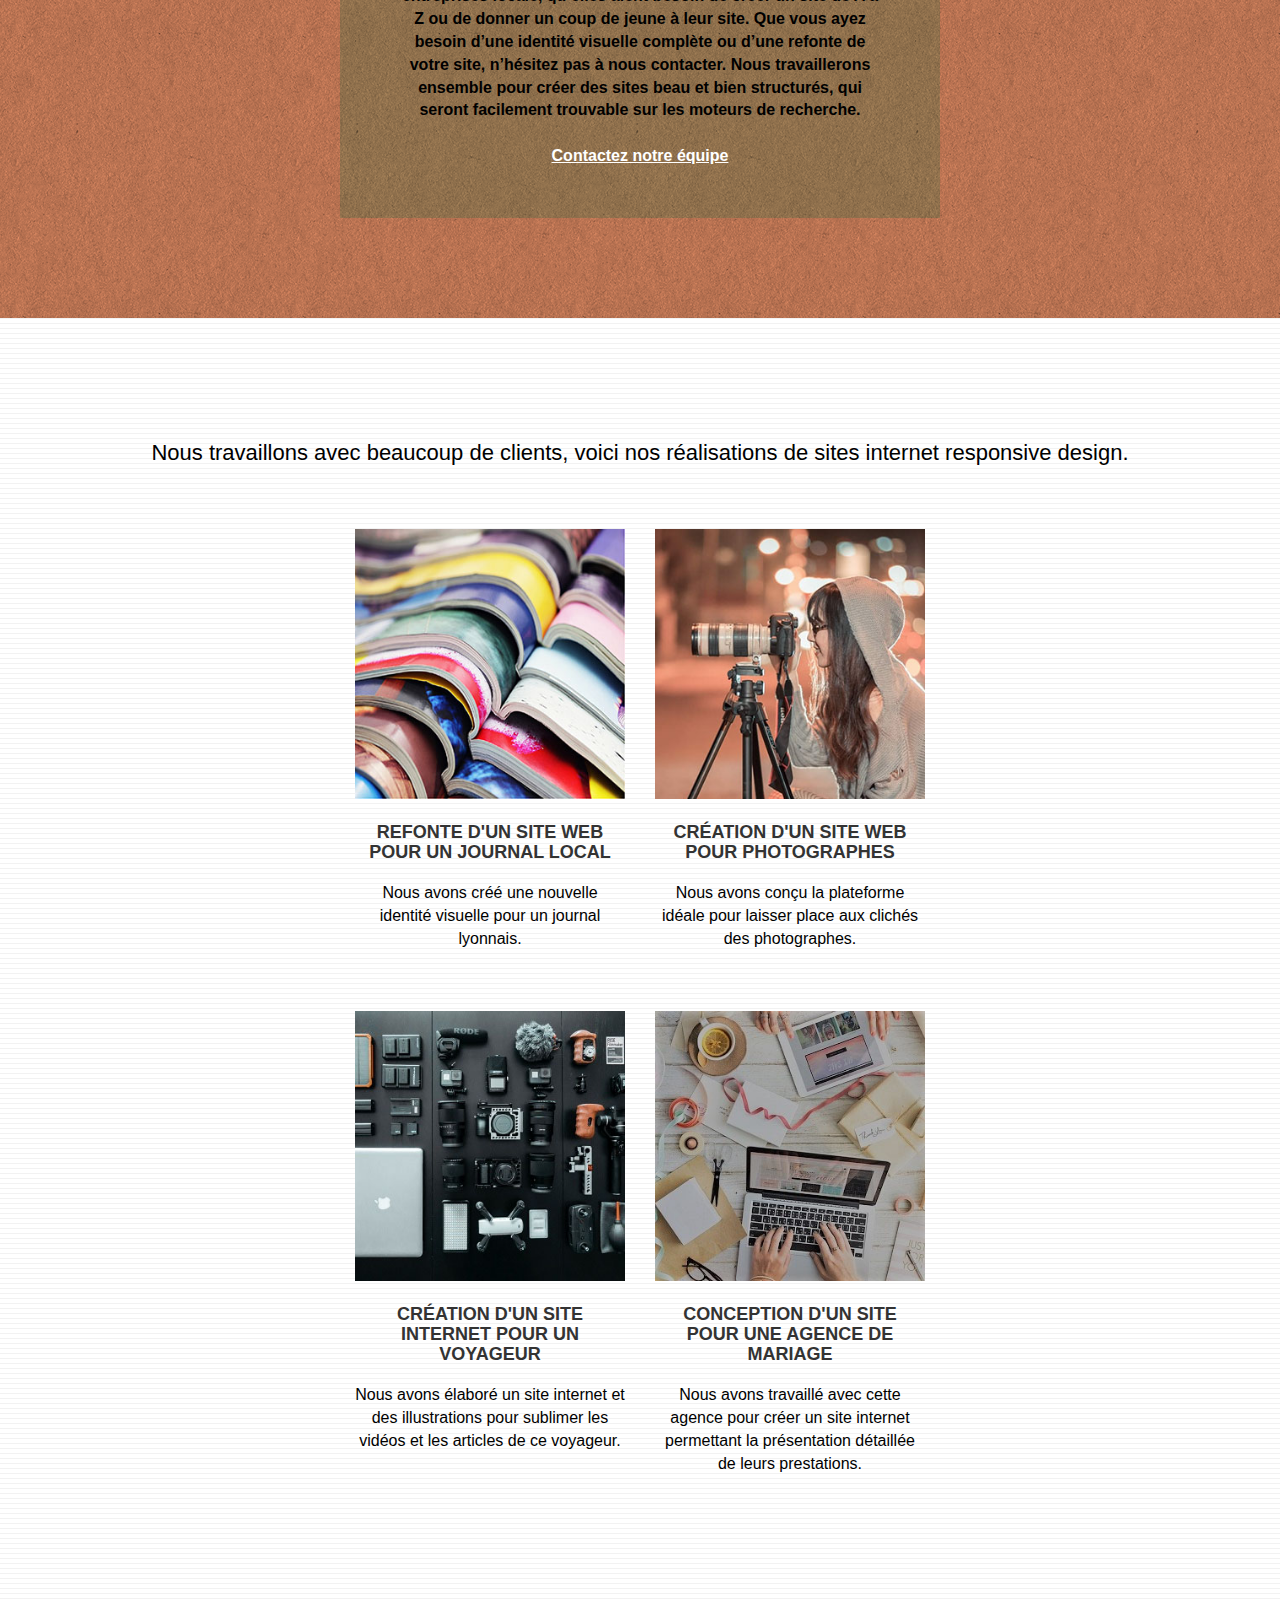
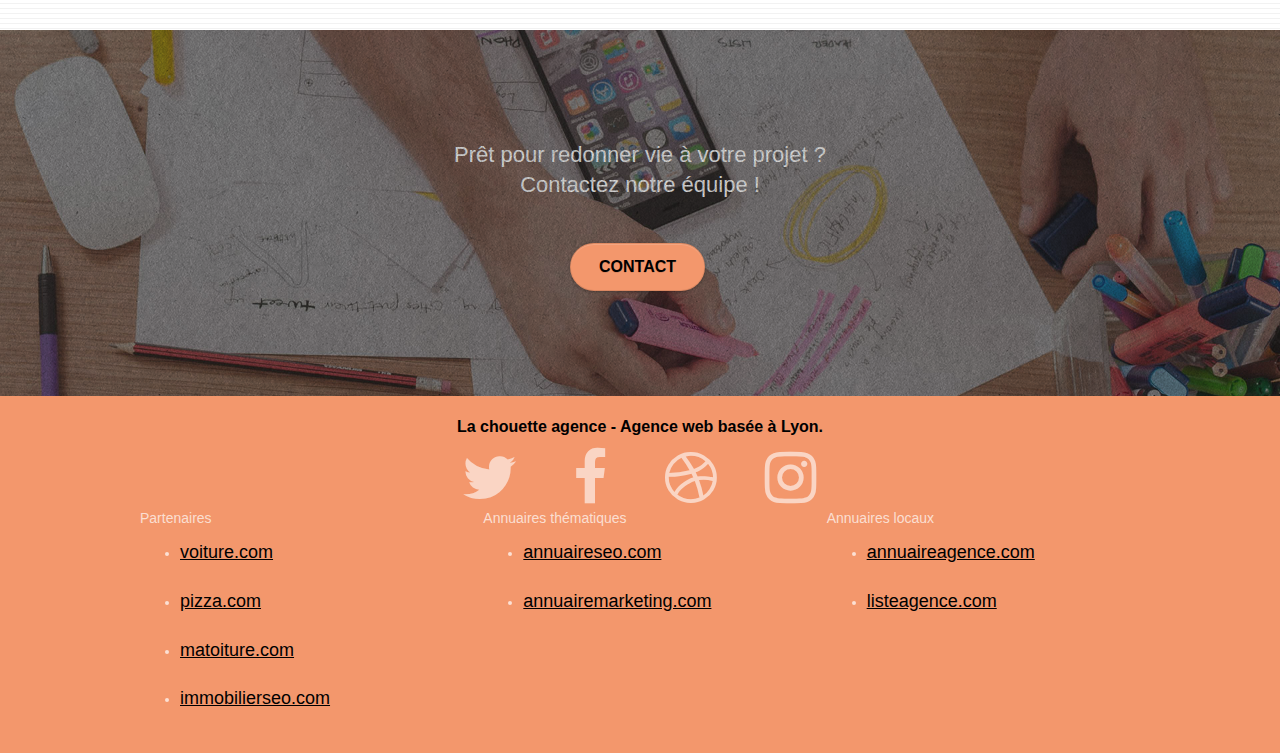
==== commit 636c875c: "Modification des labels pour formulaire sur page 2" ====
--- a/index.html
+++ b/index.html
@@ -156,7 +156,7 @@
 	<div class="container bloc-lg">
 		<div class="row">
 			<div class="col-sm-12 text-center">
-				<h2>Nous travaillons avec beaucoup de clients,<br>voici nos réalisations de sites internet responsive design.</h2>
+				<h2>Nous travaillons avec beaucoup de clients, voici nos réalisations de sites internet responsive design.</h2>
 			</div>
 		</div>
 		<div class="row tight-width-whitespace portfolio-row">
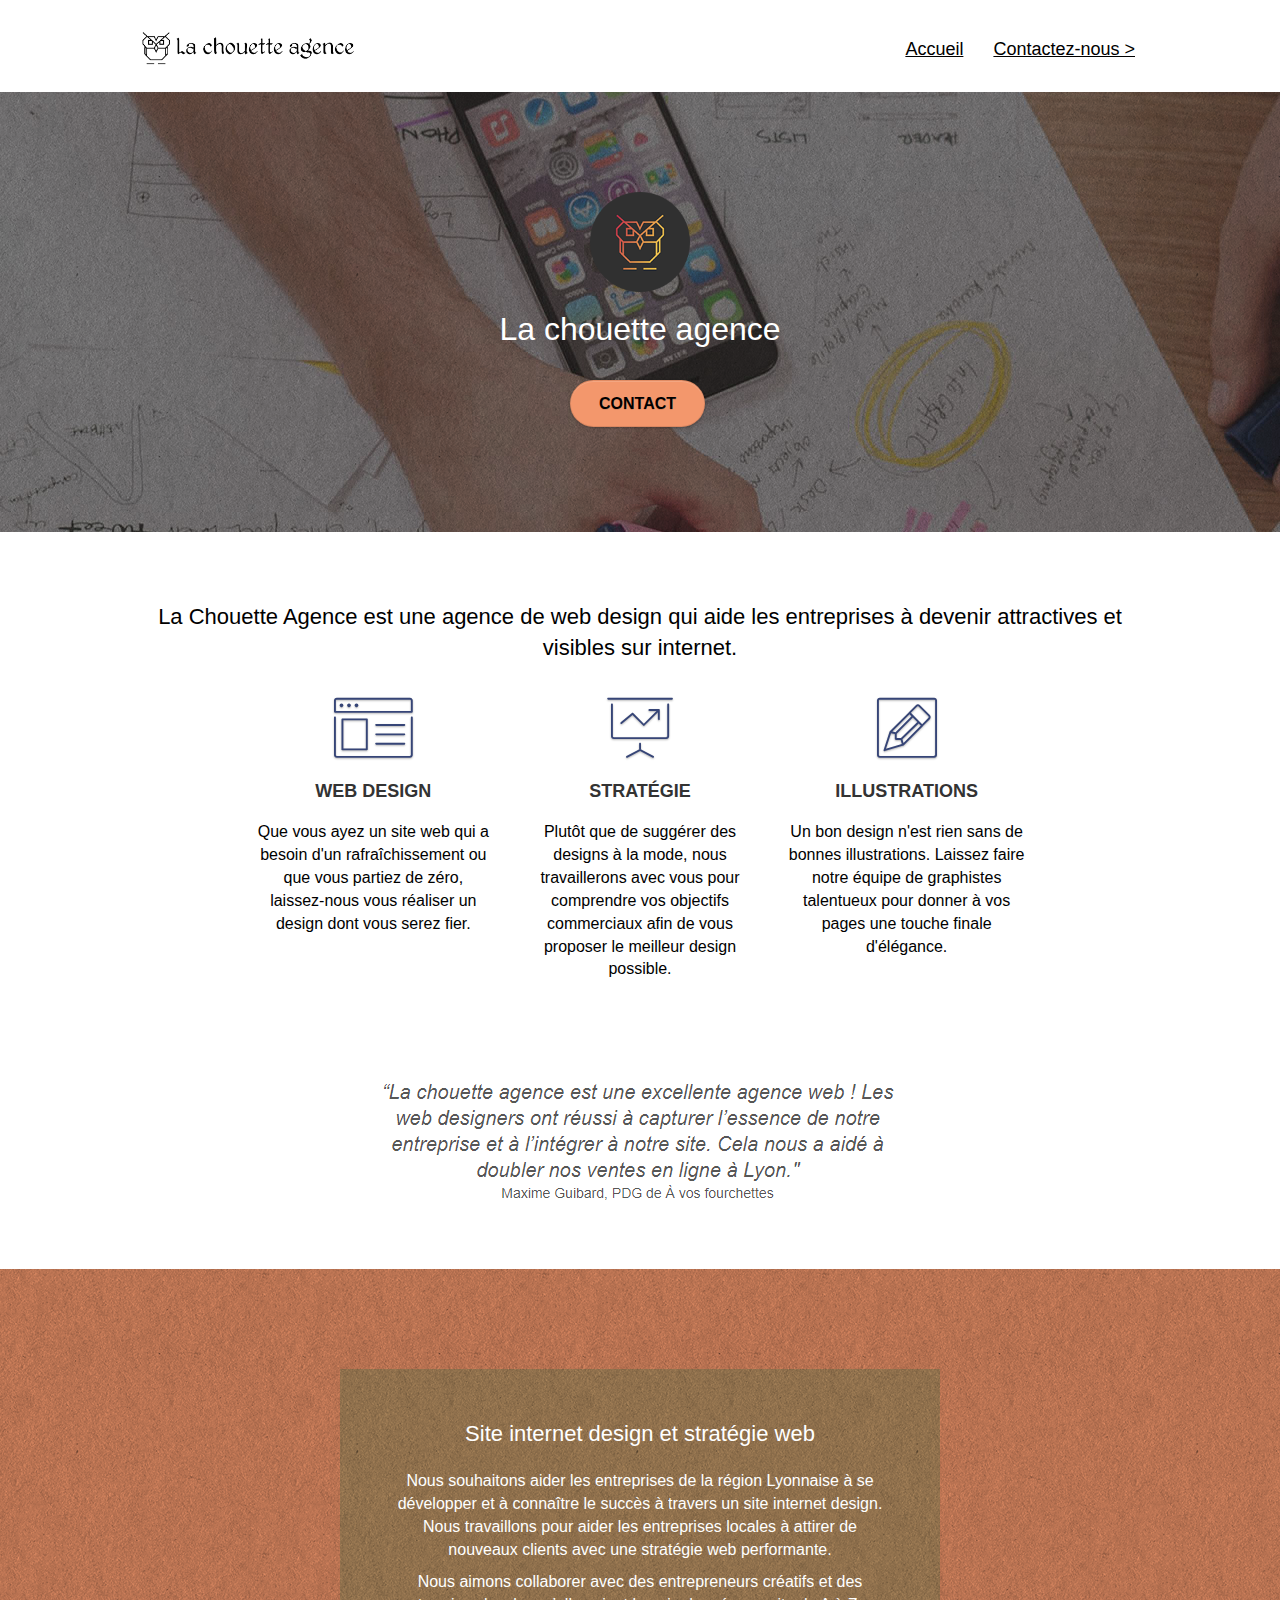
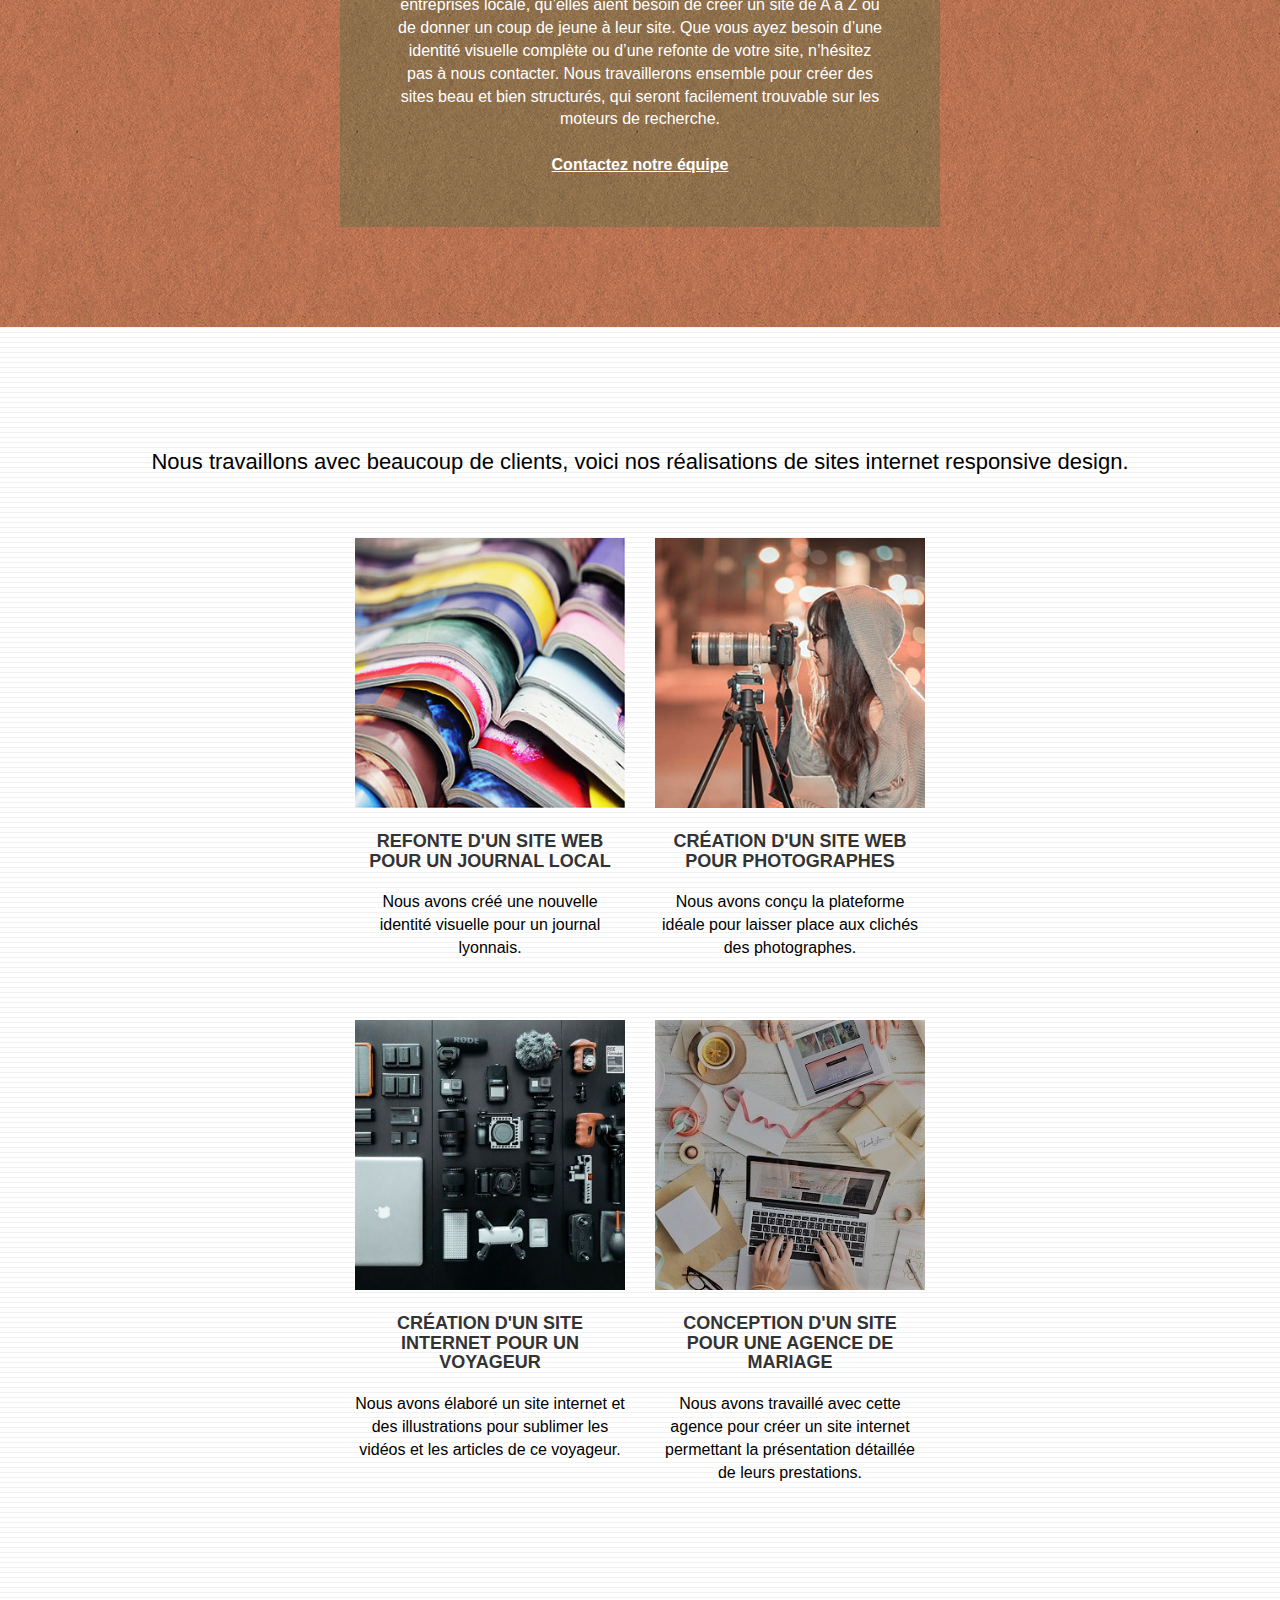
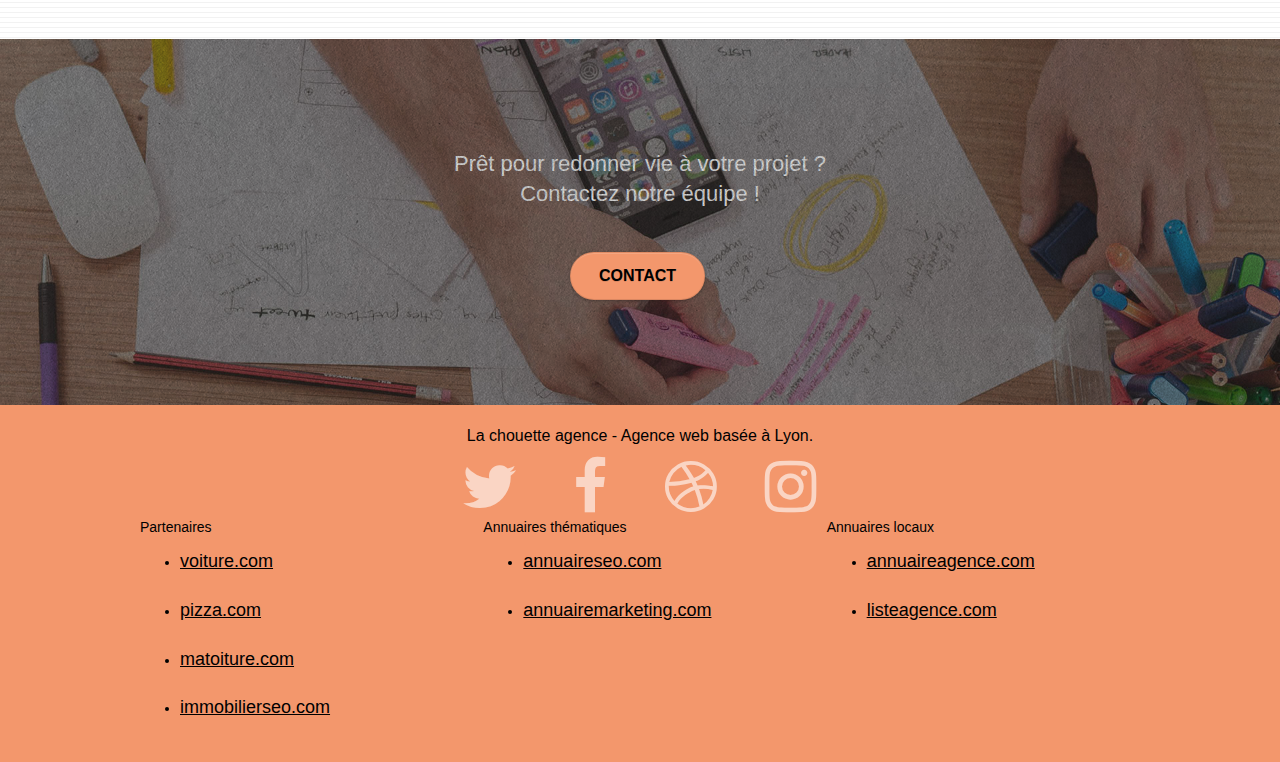
==== commit cd257549: "Ajout d'une description sur les icones sociaux" ====
--- a/index.html
+++ b/index.html
@@ -8,7 +8,7 @@
 
     <link rel="shortcut icon" type="image/png" href="favicon.jpg">
 	<link rel="stylesheet" type="text/css" href="./css/bootstrap.min.css">
-	<link rel="stylesheet" type="text/css" href="style.css">
+	<link rel="stylesheet" type="text/css" href="style.min.css">
 	<link rel="stylesheet" type="text/css" href="./css/font-awesome.css">
 	<link rel="stylesheet" type="text/css" href="./css/et-line.css">
     
@@ -140,8 +140,11 @@
 		<div class="row tight-width-whitespace black-background">
 			<div class="col-sm-12">
 				<h2 class="mg-md text-center tc-white">
-					Nous souhaitons aider les entreprises de la région Lyonnaise à se développer et à connaître le succès. Nous travaillons pour aider les entreprises locales à attirer de nouveaux clients.<br>
+					Site internet design et stratégie web
 				</h2>
+				<p class="text-center white">
+					Nous souhaitons aider les entreprises de la région Lyonnaise à se développer et à connaître le succès à travers un site internet design. Nous travaillons pour aider les entreprises locales à attirer de nouveaux clients avec une stratégie web performante.<br>
+				</p>
 				<p class="text-center white">
 					Nous aimons collaborer avec des entrepreneurs créatifs et des entreprises locale, qu’elles aient besoin de créer un site de A à Z ou de donner un coup de jeune à leur site. Que vous ayez besoin d’une identité visuelle complète ou d’une refonte de votre site, n’hésitez pas à nous contacter. Nous travaillerons ensemble pour créer des sites beau et bien structurés, qui seront facilement trouvable sur les moteurs de recherche. <br><br><a class="ltc-white bold-link" href="page2.html">Contactez notre équipe</a><br>
 				</p>
@@ -223,28 +226,28 @@
 	<div class="container bloc-sm">
 		<div class="row">
 			<div class="col-sm-12">
-				<p class="text-center white">
+				<p class="text-center black">
 					La chouette agence - Agence web basée à Lyon.<br>
 				</p>
 				<div class="row row-no-gutters social">
 					<div class="col-sm-3">
 						<div class="text-center">
-							<a class="twitter-button" href="https://twitter.com"><span class="fa fa-twitter icon-lg"></span></a>
-						</div>
-					</div>
-					<div class="col-sm-3">
-						<div class="text-center">
-							<a class="facebook-button" href="https://facebook.com"><span class="fa fa-facebook icon-lg"></span></a>
-						</div>
-					</div>
-					<div class="col-sm-3">
-						<div class="text-center">
-							<a class="dribbble-button" href="https://dribbble.com"><span class="fa fa-dribbble icon-lg"></span></a>
-						</div>
-					</div>
-					<div class="col-sm-3">
-						<div class="text-center">
-							<a class="instagram-button" href="https://www.instagram.com"><span class="fa fa-instagram icon-lg"></span></a>
+							<a class="twitter-button" href="https://twitter.com"><span class="sr-only">Twitter</span><span class="fa fa-twitter icon-lg"></span></a>
+						</div>
+					</div>
+					<div class="col-sm-3">
+						<div class="text-center">
+							<a class="facebook-button" href="https://facebook.com"><span class="sr-only">Facebook</span><span class="fa fa-facebook icon-lg"></span></a>
+						</div>
+					</div>
+					<div class="col-sm-3">
+						<div class="text-center">
+							<a class="dribbble-button" href="https://dribbble.com"><span class="sr-only">Dribbble</span><span class="fa fa-dribbble icon-lg"></span></a>
+						</div>
+					</div>
+					<div class="col-sm-3">
+						<div class="text-center">
+							<a class="instagram-button" href="https://www.instagram.com"><span class="sr-only">Instagram</span><span class="fa fa-instagram icon-lg"></span></a>
 						</div>
 					</div>
 				</div>
--- a/style.min.css
+++ b/style.min.css
@@ -0,0 +1 @@
+body{margin:0;padding:0;background:#fff;overflow-x:hidden;-webkit-font-smoothing:antialiased;-moz-osx-font-smoothing:grayscale}a,button{transition:all .3s ease-in-out;outline:0!important}li a{font-size:18px;text-decoration-line:underline;line-height:2.7}a:hover{text-decoration:none;cursor:pointer}#page-loading-blocs-notifaction{position:fixed;top:0;bottom:0;width:100%;z-index:100000;background:#fff url(img/pageload-spinner.gif) no-repeat center center}.bloc{width:100%;clear:both;background:50% 50% no-repeat;padding:0 50px;-webkit-background-size:cover;-moz-background-size:cover;-o-background-size:cover;background-size:cover;position:relative}.bloc .container{padding-left:0;padding-right:0}.bloc-lg{padding:100px 50px}.bloc-md{padding:50px}.bloc-sm{padding:20px 50px}.bg-b-edge,.bg-bl-edge,.bg-br-edge,.bg-center,.bg-l-edge,.bg-r-edge,.bg-repeat,.bg-t-edge,.bg-tl-edge,.bg-tr-edge{-webkit-background-size:auto!important;-moz-background-size:auto!important;-o-background-size:auto!important;background-size:auto!important}.bg-repeat{background:repeat}.bg-t-edge{background:top no-repeat}.bloc-bg-texture::before{content:"";background-size:2px 2px;position:absolute;top:0;bottom:0;left:0;right:0}.texture-paper::before{background:url(img/texture-paper.png);background-size:280px 280px}.b-parallax{background-attachment:fixed}.d-bloc{color:#000}.d-bloc button:hover{color:rgba(255,255,255,.9)}.d-bloc .icon-round,.d-bloc .icon-rounded,.d-bloc .icon-semi-rounded-a,.d-bloc .icon-semi-rounded-b,.d-bloc .icon-square{border-color:rgba(255,255,255,.9)}.d-bloc .divider-h span{border-color:rgba(255,255,255,.2)}.d-bloc .a-btn,.d-bloc .navbar a,.d-bloc .navbar-brand,.d-bloc a .icon-lg,.d-bloc a .icon-md,.d-bloc a .icon-sm,.d-bloc a .icon-xl,.d-bloc h1 a,.d-bloc h2 a,.d-bloc h3 a,.d-bloc h4 a,.d-bloc h5 a,.d-bloc h6 a,.d-bloc p a{color:rgba(255,255,255,.6)}.d-bloc .a-btn:hover,.d-bloc .navbar a:hover,.d-bloc .navbar-brand:hover,.d-bloc a:hover .icon-lg,.d-bloc a:hover .icon-md,.d-bloc a:hover .icon-sm,.d-bloc a:hover .icon-xl,.d-bloc h1 a:hover,.d-bloc h2 a:hover,.d-bloc h3 a:hover,.d-bloc h4 a:hover,.d-bloc h5 a:hover,.d-bloc h6 a:hover,.d-bloc p a:hover{color:#fff}.d-bloc .navbar-toggle .icon-bar{background:#fff}.d-bloc .btn-wire,.d-bloc .btn-wire:hover{color:#fff;border-color:#fff}.d-bloc .panel{color:rgba(0,0,0,.5)}.d-bloc .panel button:hover{color:rgba(0,0,0,.7)}.d-bloc .panel icon{border-color:rgba(0,0,0,.7)}.d-bloc .panel .divider-h span{border-color:rgba(0,0,0,.1)}.d-bloc .panel .a-btn{color:rgba(0,0,0,.6)}.d-bloc .panel .a-btn:hover{color:#000}.d-bloc .panel .btn-wire,.d-bloc .panel .btn-wire:hover{color:rgba(0,0,0,.7);border-color:rgba(0,0,0,.3)}.d-bloc .panel,.l-bloc{color:rgba(0,0,0,.5)}.d-bloc .panel button:hover,.l-bloc button:hover{color:rgba(0,0,0,.7)}.l-bloc .icon-round,.l-bloc .icon-rounded,.l-bloc .icon-semi-rounded-a,.l-bloc .icon-semi-rounded-b,.l-bloc .icon-square{border-color:rgba(0,0,0,.7)}.d-bloc .panel .divider-h span,.l-bloc .divider-h span{border-color:rgba(0,0,0,.1)}.d-bloc .panel .a-btn,.l-bloc .a-btn,.l-bloc .navbar a,.l-bloc .navbar-brand,.l-bloc a .icon-lg,.l-bloc a .icon-md,.l-bloc a .icon-sm,.l-bloc a .icon-xl,.l-bloc h1 a,.l-bloc h2 a,.l-bloc h3 a,.l-bloc h4 a,.l-bloc h5 a,.l-bloc h6 a,.l-bloc p a{color:rgba(0,0,0,.6)}.d-bloc .panel .a-btn:hover,.l-bloc .a-btn:hover,.l-bloc .navbar a:hover,.l-bloc .navbar-brand:hover,.l-bloc a:hover .icon-lg,.l-bloc a:hover .icon-md,.l-bloc a:hover .icon-sm,.l-bloc a:hover .icon-xl,.l-bloc h1 a:hover,.l-bloc h2 a:hover,.l-bloc h3 a:hover,.l-bloc h4 a:hover,.l-bloc h5 a:hover,.l-bloc h6 a:hover,.l-bloc p a:hover{color:#000}.l-bloc .navbar-toggle .icon-bar{color:rgba(0,0,0,.6)}.d-bloc .panel .btn-wire,.d-bloc .panel .btn-wire:hover,.l-bloc .btn-wire,.l-bloc .btn-wire:hover{color:rgba(0,0,0,.7);border-color:rgba(0,0,0,.3)}.voffset{margin-top:30px}.voffset-lg{margin-top:80px}.row-no-gutters{margin-right:0;margin-left:0}.row.row-no-gutters>[class*=" col-"],.row.row-no-gutters>[class^=col-]{padding-right:0;padding-left:0}#bloc-1-hero h1{font-size:32px}.navbar{margin-bottom:0;z-index:1}.navbar-brand{height:auto;padding:3px 15px;font-size:25px;font-weight:400;font-weight:600;line-height:44px}.navbar-brand img{max-height:200px;margin:0 5px 0 0;display:inline}.navbar-brand img[src$=svg]{min-width:100px}.nav-center .navbar-brand img{margin:0}.navbar .nav{padding-top:2px;margin-right:-16px;float:right;z-index:1}.nav>li{float:left;margin-top:4px;font-size:16px}.navbar-nav .open .dropdown-menu>li>a{text-align:inherit}.nav>li a:focus,.nav>li a:hover{background:0 0}.navbar-toggle{margin:10px 10px 0 0;border:0}.navbar-toggle:hover{background:0 0!important}.navbar-toggle .icon-bar{background-color:rgba(0,0,0,.5);width:26px}.nav-invert .navbar .nav{float:left}.nav-invert .navbar-brand,.nav-invert .navbar-header{float:right;position:relative;z-index:2}@media (min-width:768px){.site-navigation{position:absolute;top:50%;right:20px;transform:translate(0,-50%);-webkit-transform:translateY(-50%)}.nav>li .dropdown-menu a,.nav>li .dropdown-menu a:hover{color:#484848}.nav-invert .site-navigation{left:0;right:0}.nav-center{text-align:center}.nav-center .navbar-header{width:100%}.nav-center .nav>li,.nav-center .navbar-brand,.nav-center .navbar-header{float:none;display:inline-block}.nav-center .site-navigation{position:relative;width:100%;right:0;margin-right:0;margin-top:20px}.nav-center.mini-nav .navbar-toggle{float:none;margin:10px auto 0}}.nav>li>.dropdown a{background:0 0!important;display:block;padding:14px 15px}nav .caret{margin:0 5px}.dropdown-menu .dropdown-menu{top:-8px;left:100%}.dropdown-menu .dropmenu-flow-right{top:100%;left:0;margin-left:-1px;border-top-left-radius:0;border-top-right-radius:0}.dropdown-menu .dropdown span{border:4px solid #000;border-top-color:transparent;border-right-color:transparent;border-bottom-color:transparent;margin:6px -5px 0 0!important;float:right}.mg-md{margin-top:10px;margin-bottom:20px}.mg-lg{margin-top:10px;margin-bottom:40px}.btn{margin:0 5px 5px 0}.btn.pull-right{margin:0 0 5px 5px}.btn-d,.btn-d:focus,.btn-d:hover{color:#fff;background:rgba(0,0,0,.3)}button{outline:0!important}.btn-rd{border-radius:40px}.btn-clean{border:1px solid rgba(0,0,0,.08);border-bottom-color:rgba(0,0,0,.1);text-shadow:0 1px 0 rgba(0,0,1,.1);box-shadow:0 1px 3px rgba(0,0,1,.25),inset 0 1px 0 0 rgba(255,255,255,.15)}.icon-md{font-size:30px!important}.icon-lg{font-size:60px!important}.sm-shadow{text-shadow:0 1px 2px rgba(0,0,0,.3)}.panel-sq,.panel-sq .panel-footer,.panel-sq .panel-heading{border-radius:0}.panel-rd{border-radius:30px}.panel-rd .panel-heading{border-radius:29px 29px 0 0}.panel-rd .panel-footer{border-radius:0 0 29px 29px}.form-control{border-color:rgba(0,0,0,.1);box-shadow:none}.scrollToTop{width:40px;height:40px;position:fixed;bottom:20px;right:20px;opacity:0;z-index:500;transition:all .3s ease-in-out}.scrollToTop span{margin-top:6px}.showScrollTop{font-size:14px;opacity:1}a[data-lightbox]{position:relative;display:block;text-align:center}a[data-lightbox]:hover::before{content:"+";font-family:HelveticaNeue-Light,"Helvetica Neue Light","Helvetica Neue",Helvetica,Arial;font-size:32px;width:50px;height:50px;margin-left:-25px;border-radius:50%;background:rgba(0,0,0,.6);color:#fff;font-weight:100;z-index:1;position:absolute;top:50%;transform:translateY(-50%);-webkit-transform:translateY(-50%)}a[data-lightbox]:hover img{opacity:.6;-webkit-animation-fill-mode:none;animation-fill-mode:none}#lightbox-modal{display:flex;align-items:center}#lightbox-modal .modal-dialog{width:90%;max-width:900px;margin:0 auto 0}#lightbox-modal .modal-dialog img{max-height:90vh;margin:0 auto}.lightbox-caption{padding:20px;color:#fff;background:rgba(0,0,0,.5);position:absolute;left:15px;right:15px;bottom:5px}.close-lightbox{color:#fff;font-size:30px;position:absolute;top:20px;right:20px;z-index:20;background:rgba(0,0,0,.5);border:none;line-height:30px;padding:0 9px 5px;opacity:.3}.close-lightbox:hover,.next-lightbox:hover,.prev-lightbox:hover{opacity:1;color:#fff}.next-lightbox,.prev-lightbox{font-size:20px;color:rgba(255,255,255,.9);background:rgba(0,0,0,.5);transition:all .2s ease-in-out;position:absolute;top:45%;z-index:1;opacity:.4}.next-lightbox{padding:6px 8px 1px 13px;right:25px}.prev-lightbox{padding:6px 13px 1px 10px;left:25px}.snapshot-lb .modal-body{padding-bottom:45px}.snapshot-lb .lightbox-caption{padding:0;color:rgba(0,0,0,.5);background:0 0}.btn,a,h1,h2,h3,h4,h5,h6,label,p{font-family:helvetica;font-weight:400;color:#000!important}.container{max-width:1000px}.hero-bloc-text{font-size:38px}.hero-bloc-text-sub{font-size:36px}.statement-bloc-text{line-height:26px;font-style:italic;font-size:20px;text-align:center;font-weight:lighter;max-width:520px;margin:auto auto auto auto}p{font-size:16px}.tight-width-whitespace{max-width:600px;margin:auto auto auto auto}.h1{font-size:20px;font-family:"Open Sans"}.cta-hero{margin-top:22px;color:#fff!important;text-transform:uppercase;padding:12px 28px 12px 28px;font-size:16px;font-weight:700}.social{max-width:400px;margin:auto auto auto auto}h2{font-size:22px;line-height:1.4em}h3{font-size:18px;text-transform:uppercase;font-weight:700;color:#333!important}.med-width-whitespace{max-width:800px;margin:auto auto auto auto;box-shadow:0 0 0 #000}h1{color:#333!important}h4{color:#333!important}.icons{margin-bottom:14px;margin-top:24px}.white{color:#fff!important}.portfolio-thumb{margin-bottom:24px}.portfolio-row{margin-bottom:44px;margin-top:50px}.avatar{box-shadow:0 4px 9px rgba(0,0,0,.3)}.black-background{background-color:rgba(165,147,99,.7);padding:40px 40px 40px 40px}.bold-link{font-weight:900;text-decoration:underline!important}.bgc-white{background-color:#fff}.bgc-dark-slate-blue{background-color:#364577}.bgc-atomic-tangerine{background-color:#f3976c}.tc-white{color:#fff!important}.btn-atomic-tangerine{background:#f3976c;color:#000!important}.btn-atomic-tangerine:hover{background:#c27956!important;color:#000!important}.ltc-white{color:#fff!important}.ltc-white:hover{color:#ccc!important}.ltc-atomic-tangerine{color:#f3976c!important}.ltc-atomic-tangerine:hover{color:#c27956!important}.icon-dark-slate-blue{color:#364577!important;border-color:#364577!important}.bg-dots-bg{background-image:url(img/dots-bg.png)}.bg-lines-h2-bg{background-image:url(img/lines-h2-bg.png)}.bg-banniere{background-image:url(img/la-chouette-agence-banniere.jpg)}.bg-presentation{background-image:url(img/image-de-presentation.jpg)}@media (max-width:1024px){.bloc{padding-left:20px;padding-right:20px}.bloc-tile-2.full-width-bloc .container,.bloc-tile-3.full-width-bloc .container,.bloc-tile-4.full-width-bloc .container,.bloc.full-width-bloc{padding-left:0;padding-right:0}img{max-width:100%}.portfolio-thumb{display:inline}}@media (max-width:992px) and (min-width:768px){.navbar .nav{max-width:80%}.nav-center.navbar .nav{max-width:100%}}@media only screen and (min-device-width:768px) and (max-device-width:1024px) and (orientation:landscape){.b-parallax{background-attachment:scroll}}@media only screen and (min-device-width:1024px) and (max-device-width:1366px) and (-webkit-min-device-pixel-ratio:1.5){.b-parallax{background-attachment:scroll}}@media (max-width:991px){.container{width:100%}.b-parallax{background-attachment:scroll}#hero-bloc,.page-container{overflow-x:hidden;position:relative}.bloc{padding-left:constant(safe-area-inset-left);padding-right:constant(safe-area-inset-right)}.bloc-group,.bloc-group .bloc{display:block;width:100%}.bloc-fill-screen .fill-bloc-bottom-edge,.bloc-fill-screen .fill-bloc-top-edge{padding:0 20px;padding-left:constant(safe-area-inset-left);padding-right:constant(safe-area-inset-right)}}@media (max-width:767px){.page-container{overflow-x:hidden;position:relative}#disqus_thread,h1,h2,h3,h4,h5,h6,p{padding-left:10px!important;padding-right:10px!important}.b-parallax{background-attachment:scroll}.navbar .nav{padding-top:0;border-top:1px solid rgba(0,0,0,.2);float:none!important}.navbar.row{margin-left:0;margin-right:0}.site-navigation{position:inherit;transform:none;-webkit-transform:none;-ms-transform:none}.nav>li{margin-top:0;border-bottom:1px solid rgba(0,0,0,.1);background:rgba(0,0,0,.05);text-align:left;padding-left:15px;width:100%}.nav>li:hover{background:rgba(0,0,0,.08)}.dropdown .dropdown a .caret{float:none;margin:5px 0 0 10px!important;border:4px solid #000;border-bottom-color:transparent;border-right-color:transparent;border-left-color:transparent}#hero-bloc .navbar .nav{background:rgba(0,0,0,.8)}#hero-bloc .navbar .nav a{color:rgba(255,255,255,.6)}.hero{padding:50px 0}.hero-nav{left:-1px;right:-1px}.navbar-collapse{padding:0;overflow-x:hidden;-webkit-box-shadow:none;box-shadow:none}.navbar-brand img{max-height:40px;width:auto}.nav-invert .navbar-header{float:none;width:100%}.nav-invert .navbar-toggle{float:left;margin-left:10px}.bloc{padding-left:0;padding-right:0}.bloc-lg,.bloc-xl,.bloc-xxl{padding:40px 0}.bloc-md,.bloc-sm{padding-left:0;padding-right:0}.bloc-fill-screen .fill-bloc-bottom-edge,.bloc-fill-screen .fill-bloc-top-edge,.bloc-tile-2 .container,.bloc-tile-3 .container,.bloc-tile-4 .container{padding-left:0;padding-right:0}.a-block{padding:0 10px}.btn-dwn{display:none}.voffset{margin-top:5px}.voffset-md{margin-top:20px}.voffset-lg{margin-top:30px}form{padding:5px}.close-lightbox{display:inline-block}.blocsapp-device-iphone5{background-size:216px 425px;padding-top:60px;width:216px;height:425px}.blocsapp-device-iphone5 img{width:180px;height:320px}}@media (max-width:400px){.bloc{padding-left:0;padding-right:0}}@media (max-width:767px){.bloc-mob-center-text{text-align:center}}